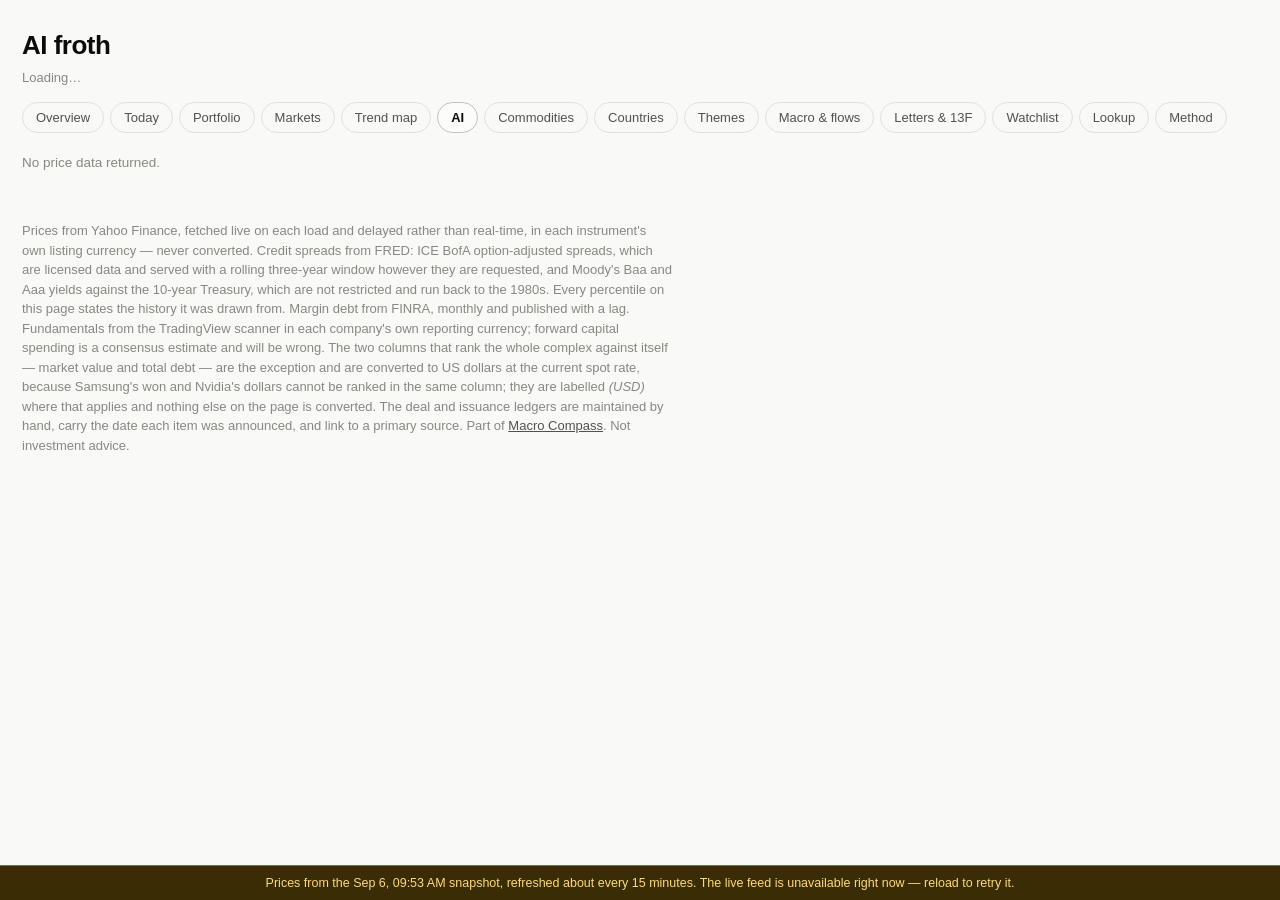
==== docs/ai.html @ 332bec7d "The slope arrow reached five pages and skipped the watchlist Asked where to see it on the watchlist." ====
<!DOCTYPE html>
<html lang="en">
<head>
<meta charset="utf-8">
<meta name="viewport" content="width=device-width, initial-scale=1">
<title>AI froth — Macro Compass</title>
<link rel="icon" href="favicon.svg" type="image/svg+xml">
<link rel="alternate icon" href="favicon.ico" sizes="any">
<meta name="theme-color" content="#0f1b2d">
<style>
  :root {
    color-scheme: light dark;
    --page:#f9f9f7; --surface-1:#fcfcfb; --surface-2:#f2f1ed;
    --text-primary:#0b0b0b; --text-secondary:#52514e; --text-muted:#898781;
    --grid:#e1e0d9; --baseline:#c3c2b7; --border:rgba(11,11,11,0.10);
    --series-1:#2a78d6; --series-2:#eb6834;
    --up:#006300; --down:#d03b3b; --warn:#8a6100;
    --on-bg:rgba(12,163,12,0.10); --off-bg:rgba(208,59,59,0.10);
    --mixed-bg:rgba(237,161,0,0.12);
  }
  @media (prefers-color-scheme: dark) {
    :root:where(:not([data-theme="light"])) {
      --page:#0d0d0d; --surface-1:#1a1a19; --surface-2:#232322;
      --text-primary:#fff; --text-secondary:#c3c2b7; --text-muted:#898781;
      --grid:#2c2c2a; --baseline:#383835; --border:rgba(255,255,255,0.10);
      --series-1:#3987e5; --series-2:#d95926;
      --up:#0ca30c; --down:#e66767; --warn:#eda100;
      --on-bg:rgba(12,163,12,0.14); --off-bg:rgba(230,103,103,0.14);
      --mixed-bg:rgba(237,161,0,0.16);
    }
  }
  * { box-sizing:border-box; margin:0; }
  body { background:var(--page); color:var(--text-primary); font-size:15px; line-height:1.5;
    font-family:ui-sans-serif,-apple-system,"Segoe UI",Roboto,sans-serif;
    -webkit-font-smoothing:antialiased; }
  .wrap { max-width:1340px; margin:0 auto; padding:26px 22px 70px; }
  header { display:flex; justify-content:space-between; align-items:flex-start; gap:16px;
    flex-wrap:wrap; }
  h1 { font-size:26px; letter-spacing:-0.02em; }
  h2 { font-size:17px; margin:36px 0 4px; letter-spacing:-0.01em; }
  h3.sub { font-size:13.5px; margin:18px 0 6px; color:var(--text-secondary); font-weight:650; }
  .stamp { color:var(--text-muted); font-size:13px; margin-top:3px; }
  .lede { color:var(--text-secondary); font-size:13.5px; max-width:90ch; margin-bottom:12px; }
  nav.pages { display:flex; gap:6px; margin-top:14px; flex-wrap:wrap; }
  nav.pages a { font-size:13px; color:var(--text-secondary); text-decoration:none;
    border:1px solid var(--border); border-radius:999px; padding:5px 13px; }
  nav.pages a:hover { color:var(--text-primary); border-color:var(--baseline); }
  nav.pages a.here { color:var(--text-primary); border-color:var(--baseline);
    background:var(--surface-1); font-weight:600; }
  #status { color:var(--text-muted); font-size:13.5px; margin-top:20px; }
  .up { color:var(--up); } .down { color:var(--down); } .warn { color:var(--warn); }

  /* ---- froth gauge ---- */
  .gauge { background:var(--surface-1); border:1px solid var(--border); border-radius:14px;
    padding:16px 18px; }
  .gaugetop { display:flex; align-items:baseline; gap:14px; flex-wrap:wrap; margin-bottom:4px; }
  .gaugetop .gv { font-size:44px; font-weight:720; letter-spacing:-0.03em;
    font-variant-numeric:tabular-nums; line-height:1; }
  .gaugetop .gl { font-size:15px; font-weight:650; }
  .gaugetop .gn { font-size:12px; color:var(--text-muted); margin-left:auto; }
  .gbar { height:12px; border-radius:6px; margin:10px 0 4px; position:relative;
    background:linear-gradient(90deg,#2f8f4e 0%,#b8b02c 45%,#e08b28 70%,#d03b3b 100%);
    opacity:0.88; }
  .gbar i { position:absolute; top:-4px; width:3px; height:20px; background:var(--text-primary);
    border-radius:2px; box-shadow:0 0 0 2px var(--surface-1); }
  .gscale { display:flex; justify-content:space-between; font-size:10.5px;
    color:var(--text-muted); margin-bottom:12px; }
  .comps { display:grid; gap:7px; }
  .comp { display:grid; grid-template-columns:172px 1fr 52px; gap:11px; align-items:center;
    font-size:12.5px; }
  .comp .cl { font-weight:620; }
  .comp .cl span { display:block; font-weight:400; color:var(--text-muted); font-size:11px;
    line-height:1.3; }
  .comp .cbar { height:15px; background:var(--surface-2); border-radius:4px; overflow:hidden; }
  .comp .cbar i { display:block; height:100%; border-radius:4px; background:var(--series-1); }
  .comp .cbar i.hot { background:var(--down); }
  .comp .cbar i.warm { background:#e08b28; }
  .comp .cv { text-align:right; font-weight:680; font-variant-numeric:tabular-nums;
    font-size:14px; }
  .comp .cv small { display:block; font-weight:400; font-size:10px; color:var(--text-muted); }

  /* ---- tiles ---- */
  .tiles { display:grid; grid-template-columns:repeat(auto-fit,minmax(172px,1fr)); gap:9px; }
  .tile { background:var(--surface-1); border:1px solid var(--border); border-radius:12px;
    padding:10px 13px; }
  .tile .tl { font-size:11px; color:var(--text-muted); text-transform:uppercase;
    letter-spacing:0.04em; }
  .tile .tv { font-size:22px; font-weight:690; font-variant-numeric:tabular-nums;
    letter-spacing:-0.01em; }
  .tile .ts { font-size:11.5px; color:var(--text-secondary); line-height:1.35; }
  .tile.good { background:var(--on-bg); border-color:var(--up); }
  .tile.bad { background:var(--off-bg); border-color:var(--down); }
  .tile.warn { background:var(--mixed-bg); }

  /* ---- tables ---- */
  .tablewrap { overflow-x:auto; background:var(--surface-1); border:1px solid var(--border);
    border-radius:12px; }
  table { border-collapse:collapse; width:100%; font-size:13px; }
  th { font-size:10.5px; font-weight:600; color:var(--text-muted); text-transform:uppercase;
    letter-spacing:0.03em; text-align:right; padding:8px 10px; border-bottom:1px solid var(--grid);
    white-space:nowrap; cursor:pointer; user-select:none; }
  th.left { text-align:left; } th.nosort { cursor:default; }
  th.active { color:var(--text-primary); }
  th.active::after { content:" ▾"; } th.active.asc::after { content:" ▴"; }
  td { padding:6px 10px; border-bottom:1px solid var(--grid); text-align:right;
    white-space:nowrap; font-variant-numeric:tabular-nums; }
  td.left { text-align:left; white-space:normal; }
  tbody tr:last-child td { border-bottom:none; }
  tbody tr:nth-child(even) td { background:rgba(125,150,180,0.055); }
  tbody tr:hover td { background:var(--surface-2); }
  tbody tr.grouphead td { background:var(--surface-2); font-weight:650; font-size:11.5px;
    text-transform:uppercase; letter-spacing:0.04em; color:var(--text-secondary); }
  .cname { color:var(--text-primary); font-weight:600; text-decoration:none; }
  .cname:hover { text-decoration:underline; }
  .csub { color:var(--text-muted); font-size:10.5px; display:block; font-weight:400; }

  .pill { display:inline-block; font-size:10px; font-weight:650; border-radius:999px;
    padding:1px 8px; }
  .pill.hot { background:var(--off-bg); color:var(--down); }
  .pill.cold { background:var(--on-bg); color:var(--up); }
  .pill.mid { background:var(--mixed-bg); color:var(--warn); }
  .pill.flat { color:var(--text-muted); border:1px solid var(--border); }

  /* ---- ledger cards ---- */
  .ledger { display:grid; grid-template-columns:repeat(auto-fill,minmax(330px,1fr)); gap:11px; }
  .lcard { background:var(--surface-1); border:1px solid var(--border); border-radius:12px;
    padding:12px 14px; }
  .lcard .lh { display:flex; align-items:baseline; gap:8px; flex-wrap:wrap; }
  .lcard .lh b { font-size:13.5px; }
  .lcard .lh .ld { font-size:11px; color:var(--text-muted); margin-left:auto;
    font-variant-numeric:tabular-nums; }
  .lcard .lamt { font-size:19px; font-weight:690; font-variant-numeric:tabular-nums;
    margin:3px 0 1px; }
  .lcard .lbasis { font-size:10px; font-weight:650; text-transform:uppercase;
    letter-spacing:0.04em; color:var(--text-muted); }
  .lcard p { font-size:12px; color:var(--text-secondary); margin-top:6px; line-height:1.45; }
  .lcard p.why { color:var(--text-primary); }
  .lcard p.why::before { content:"Why it counts: "; color:var(--text-muted); font-weight:600; }
  .lcard a.src { font-size:11px; color:var(--series-1); text-decoration:none; }
  .lcard a.src:hover { text-decoration:underline; }

  /* ---- checklist ---- */
  .checks { background:var(--surface-1); border:1px solid var(--border); border-radius:12px;
    overflow:hidden; }
  .chk { display:grid; grid-template-columns:210px 1fr; gap:12px; padding:10px 14px;
    border-bottom:1px solid var(--grid); font-size:12.5px; align-items:baseline; }
  .chk:last-child { border-bottom:none; }
  .chk .ct { font-weight:650; }
  .chk .cd { color:var(--text-secondary); line-height:1.45; }
  .chk .cd b { color:var(--text-primary); font-weight:620; }

  .toolbar { display:flex; gap:7px; align-items:center; flex-wrap:wrap; margin-bottom:9px; }
  .toolbar button { font:inherit; font-size:12px; color:var(--text-secondary);
    background:var(--surface-1); border:1px solid var(--border); border-radius:8px;
    padding:5px 11px; cursor:pointer; }
  .toolbar button[aria-pressed="true"] { color:var(--text-primary); border-color:var(--baseline);
    font-weight:640; }
  .toolbar .cnt { font-size:12px; color:var(--text-muted); margin-left:auto; }

  .note { font-size:12px; color:var(--text-muted); margin-top:7px; max-width:90ch;
    line-height:1.45; }

  footer { margin-top:48px; font-size:13px; color:var(--text-muted); max-width:90ch; }
  footer a { color:var(--text-secondary); }
  /* MA slope: direction of the average itself, beside its distance. Amber for
     a turn because a turn is neither up nor down yet — it is the thing to look
     at. */
  .maslope { margin-left:5px; font-size:11px; opacity:.85; }
  .maslope.rising  { color:var(--up); }
  .maslope.falling { color:var(--down); }
  .maslope.turnup, .maslope.turndown { color:var(--open, #c8890a); font-weight:700; opacity:1; }
  .maslope.flat, .maslope.flatup, .maslope.flatdown { color:var(--text-muted); }

  #totop { position:fixed; right:18px; bottom:18px; z-index:40; width:40px; height:40px;
    border-radius:50%; border:1px solid #eda100; background:#eda100; color:#241a03;
    font-size:17px; font-weight:700; cursor:pointer; display:none; align-items:center;
    justify-content:center; box-shadow:0 4px 14px rgba(0,0,0,0.28); }
  #totop.show { display:flex; }
  #totop:hover { background:#fab219; border-color:#fab219; }

  /* ---- shared moving-average structure block (ma.js) ---- */
  .mabreadth { display:grid; grid-template-columns:repeat(auto-fit,minmax(126px,1fr)); gap:8px;
    margin-bottom:11px; }
  .macard { background:var(--surface-1); border:1px solid var(--border); border-radius:11px;
    padding:8px 11px; }
  .macard.on { background:var(--on-bg); border-color:var(--up); }
  .macard.off { background:var(--off-bg); border-color:var(--down); }
  .macard .mal { font-size:10.5px; color:var(--text-muted); text-transform:uppercase;
    letter-spacing:0.04em; }
  .macard .mav { font-size:19px; font-weight:680; font-variant-numeric:tabular-nums; }
  .macard .mas { font-size:10.5px; color:var(--text-secondary); }
  .malist { background:var(--surface-1); border:1px solid var(--border); border-radius:12px;
    overflow:hidden; }
  .malist h4 { font-size:12.5px; font-weight:650; margin:0; padding:9px 13px;
    background:var(--surface-2); border-bottom:1px solid var(--grid); }
  .malist h4 .masub { font-weight:500; color:var(--text-muted); }
  .marow { display:grid; grid-template-columns:150px 1fr auto; gap:10px; align-items:baseline;
    padding:6px 13px; border-bottom:1px solid var(--grid); font-size:12.5px; }
  .marow:last-child { border-bottom:none; }
  .marow a { color:var(--text-primary); font-weight:640; text-decoration:none;
    overflow:hidden; text-overflow:ellipsis; white-space:nowrap; }
  .marow a:hover { text-decoration:underline; }
  .marow .mawhat { color:var(--text-secondary); }
  .marow.good .mawhat { color:var(--up); }
  .marow.bad .mawhat { color:var(--down); }
  .marow .madist { color:var(--text-muted); font-variant-numeric:tabular-nums;
    font-size:11.5px; white-space:nowrap; }
  .malist .manone { font-size:12.5px; color:var(--text-muted); padding:10px 13px; margin:0; }
  /* moving-average columns (ma.js) */
  .switch { display:flex; gap:5px; align-items:center; margin:0 0 10px; flex-wrap:wrap; }
  .switch .slabel { font-size:12px; color:var(--text-muted); margin-right:3px; }
  .switch .mafixed { font-size:12px; color:var(--text-secondary); background:var(--surface-2);
    border:1px solid var(--border); border-radius:8px; padding:4px 11px; }
  .rangebtn { font:inherit; font-size:12.5px; color:var(--text-secondary); cursor:pointer;
    background:var(--surface-1); border:1px solid var(--border); border-radius:8px; padding:4px 12px; }
  .rangebtn[aria-pressed="true"] { color:var(--text-primary); border-color:var(--baseline);
    font-weight:640; }
  .rangebtn:hover { color:var(--text-primary); }
  .rangebtn[disabled] { opacity:0.6; cursor:default; }
  .switch .manote { font-size:11.5px; color:var(--text-muted); max-width:70ch; }
  td.maup { color:var(--up); } td.madown { color:var(--down); } td.madim { color:var(--text-muted); }
  .matag { display:block; font-size:9.5px; font-weight:650; text-transform:lowercase; }
  .matag.held, .matag.reclaimed { color:var(--up); }
  .matag.lost, .matag.rejected { color:var(--down); }
  .maside { font-size:9px; vertical-align:1px; opacity:0.85; }
</style>
<link rel="stylesheet" href="mobile.css?v=20260905e">
<script src="mobile.js?v=20260905e" defer></script>
<script src="pricefloor.js?v=20260905e"></script>
<script src="links.js?v=20260905e"></script>
</head>
<body>
<script src="ma.js?v=20260905e"></script>
<div class="wrap">
  <header>
    <div>
      <h1>AI froth</h1>
      <p class="stamp" id="stamp">Loading…</p>
    </div>
  </header>
  <nav class="pages">
    <a href="./">Overview</a>
    <a href="tape.html">Today</a>
    <a href="portfolio.html">Portfolio</a>
    <a href="markets.html">Markets</a>
    <a href="trend.html">Trend map</a>
    <a href="ai.html" class="here">AI</a>
    <a href="commodities.html">Commodities</a>
    <a href="countries.html">Countries</a>
    <a href="themes.html">Themes</a>
    <a href="macro.html">Macro &amp; flows</a>
    <a href="letters.html">Letters &amp; 13F</a>
    <a href="watch.html">Watchlist</a>
    <a href="lookup.html">Lookup</a>
    <a href="method.html">Method</a>
  </nav>

  <p id="status">Fetching prices, credit and filings…</p>

  <div id="content" hidden>

    <h2>How frothy, and on what evidence</h2>
    <p class="lede" id="gaugelede">Measurable conditions, each shown with the raw number behind
      it and the mapping that turned it into a score. The composite is an average, not a model —
      it is here to be argued with, which is why every input is visible. A high reading says the
      conditions that have accompanied late-cycle equity markets are present now. It says nothing
      about timing, and these conditions can persist for years.</p>
    <div class="gauge" id="gauge"></div>
    <p class="note" id="gaugenote"></p>

    <h2>The funding gap</h2>
    <p class="lede">The question underneath everything else on this page: are the people building
      this paying for it out of what they earn? Trailing capital spending against trailing
      operating cash flow, then the same against what the sell side expects each name to spend over
      the next twelve months. Where forward capex exceeds cash flow, the difference has to come
      from the balance sheet or the bond market — which is exactly what has been happening.</p>
    <div class="tiles" id="fundtiles"></div>
    <div class="tablewrap" id="fundtable" style="margin-top:12px"></div>
    <p class="note" id="fundnote"></p>

    <h2>Credit — where it breaks first</h2>
    <p class="lede">Equity prices the upside; credit prices survival. In every comparable
      build-out, credit moved before the equity did. Three views: the long history, the rating
      ladder, and what the builders themselves are paying to borrow.</p>

    <h3 class="sub">The long view</h3>
    <p class="lede">Moody's Baa against the 10-year Treasury — a daily corporate spread running
      back to 1986, and the only credit series here with enough history to mean anything against
      previous cycles.</p>
    <div class="tiles" id="longcredit"></div>

    <h3 class="sub">The rating ladder</h3>
    <p class="lede">ICE BofA option-adjusted spreads by rating. What matters is not any one line
      but the shape: an index at its tights while the bottom of the ladder gaps wider is a market
      that has already started discriminating.</p>
    <div class="tablewrap" id="ladder"></div>
    <p class="note" id="laddernote"></p>

    <h3 class="sub">What long-dated paper costs</h3>
    <p class="lede">Investment grade spreads cut by maturity. This one needs no history at all —
      the shape across the buckets is a cross-section, readable today. It matters because the
      hyperscalers have not been issuing at the front end: Meta's October deal ran out to forty
      years, so the long buckets are nearer to what these companies actually pay than the index is.</p>
    <div class="tablewrap" id="igcurve"></div>
    <p class="note" id="igcurvenote"></p>

    <h3 class="sub">What protection costs, across markets</h3>
    <p class="lede">A credit spread and an equity volatility index are the same kind of thing —
      what somebody charges to carry a risk. Reading them together is the point, but a ratio
      between them would not survive its own units, and a ratio can only carry as much history as
      its shorter leg. So each gauge is ranked against its own longest record and set side by
      side, and the only difference taken is between the two that share a scale.</p>
    <div class="tablewrap" id="protection"></div>
    <p class="note" id="protectionnote"></p>

    <h3 class="sub">What the builders pay</h3>
    <p class="lede">The blended cost of debt each company is actually carrying, from interest
      expense in the filings, set beside its leverage and its ability to cover interest out of
      earnings <i>after</i> capital spending. That last column is the one that matters in a
      build-out: a company whose EBITDA less capex will not cover its interest bill is funding
      the gap with new money.</p>
    <div class="tablewrap" id="costdebt"></div>
    <p class="note">This is not a new-issue spread. The effective rate is interest expense over
      average debt, so it reflects the coupon stack a company has accumulated — Amazon's number
      is largely a memory of 2020 issuance, not a quote for this morning. It is comparable
      <i>across</i> issuers at a point in time, and it drifts upward as cheap legacy paper matures
      into a more expensive market. The gap to the 10-year Treasury is shown as context, not as a
      credit spread.</p>

    <h3 class="sub">What has actually been raised</h3>
    <div class="ledger" id="issuance"></div>

    <h2>The circular economy</h2>
    <p class="lede">The defining feature of this cycle, and the one no data feed carries. Suppliers
      investing in their own customers, customers paid in supplier equity to place orders,
      cloud providers funding the tenants who rent their capacity. None of it is improper and all
      of it is disclosed — but it means a portion of the revenue growth in the tables above is
      capital travelling in a circle, and it is the mechanism that turned the 2000 telecom
      build-out into a credit event.</p>
    <div class="ledger" id="circular"></div>

    <h3 class="sub">Financing structures worth knowing about</h3>
    <div class="ledger" id="structures"></div>

    <h3 class="sub">Accounting to keep an eye on</h3>
    <div class="checks" id="accounting"></div>

    <h2>Concentration</h2>
    <p class="lede">How much of the market <i>is</i> this trade. When index gains depend on a
      handful of names, an idiosyncratic shock to those names transmits to the whole index and to
      every passive flow tracking it — which is the reason this page exists rather than sitting
      inside Themes.</p>
    <div class="tiles" id="conctiles"></div>
    <div class="tablewrap" id="conctable" style="margin-top:12px"></div>

    <h2>Asia — the physical layer</h2>
    <p class="lede">Korea and Taiwan are where the AI trade stops being a narrative and becomes
      silicon. Memory is the part of the chain that has been genuinely supply-constrained, which
      makes the Korean market the cleanest read on whether the build is real — and has turned the
      KOSPI into something closer to a memory-cycle instrument than a country index.</p>
    <div class="tiles" id="asiatiles"></div>
    <div class="tablewrap" id="asiatable" style="margin-top:12px"></div>
    <p class="note" id="asianote"></p>

    <h2>The power constraint</h2>
    <p class="lede">Compute is bounded by electricity, and electricity is bounded by turbines,
      transformers, cooling and grid interconnection — none of which can be ordered on a
      twelve-month lead time. Which layer of the complex is leading tells you what the market is
      pricing: chips and the speculative tail leading is a narrative bid, power and cooling
      leading is a bid on the build actually happening.</p>
    <div class="tablewrap" id="layers"></div>
    <p class="note" id="layernote"></p>

    <h2>Speculative temperature</h2>
    <p class="lede">How much of the bid is borrowed, and how far down the quality ladder it has
      reached. The profitless tail leads on the way up and stops confirming first — a rising
      complex whose junk end has already rolled over is the shape that has preceded previous
      turns.</p>
    <div class="tiles" id="spectiles"></div>
    <div class="tablewrap" id="spectable" style="margin-top:12px"></div>

    <h2>The complex</h2>
    <p class="lede">Every name on the page, layered by what it actually is. Valuation is shown but
      deliberately kept out of the froth score: there is no free history deep enough to rank
      today's multiples against previous cycles, and a percentile invented from three years of
      data would be worse than no percentile at all. Click any column to sort.</p>
    <div class="switch" id="matoggles"></div>
    <div class="toolbar" id="layerfilter"></div>
    <div class="tablewrap" id="complex"></div>

    <h2>Structure</h2>
    <p class="lede">Where the complex sits against its own moving averages on the daily, weekly
      and monthly. In a crowded trade the monthly averages are the ones that matter: they are
      slow enough that a break is rare, and rare enough that a break is information.</p>
    <div id="structure"></div>

    <h2>What would break it</h2>
    <p class="lede">A bubble page that only counts reasons to worry is a mood, not an analysis.
      These are the specific, observable things that would move the reading — in both directions —
      written down in advance so they cannot be reinterpreted after the fact.</p>
    <div class="checks" id="falsifiers"></div>

  </div>

  <footer>
    <p>Prices from Yahoo Finance, fetched live on each load and delayed rather than real-time, in
      each instrument's own listing currency — never converted. Credit spreads from FRED: ICE BofA
      option-adjusted spreads, which are licensed data and served with a rolling three-year window
      however they are requested, and Moody's Baa and Aaa yields against the 10-year Treasury,
      which are not restricted and run back to the 1980s. Every percentile on this page states the
      history it was drawn from. Margin debt from FINRA, monthly and published with a lag.
      Fundamentals from the TradingView scanner in each company's own reporting currency; forward
      capital spending is a consensus estimate and will be wrong. The two columns that rank the
      whole complex against itself — market value and total debt — are the exception and are
      converted to US dollars at the current spot rate, because Samsung's won and Nvidia's dollars
      cannot be ranked in the same column; they are labelled <i>(USD)</i> where that applies and
      nothing else on the page is converted. The deal and issuance ledgers are
      maintained by hand, carry the date each item was announced, and link to a primary source.
      Part of <a href="./">Macro Compass</a>. Not investment advice.</p>
  </footer>
</div>
<button id="totop" type="button" title="Back to top" aria-label="Back to top">↑</button>

<script>
"use strict";
(async function () {
  const $ = s => document.querySelector(s);
  const h = (tag, cls, text) => {
    const n = document.createElement(tag);
    if (cls) n.className = cls;
    if (text !== undefined) n.textContent = text;
    return n;
  };
  const PROXIES = [
    /* Yahoo sends no access-control-allow-origin, so every price on this site
       reaches the browser through one of these. They are free, public and
       therefore mortal: on 2026-08-23 corsproxy.io began answering 401 to
       everyone without a paid key and allorigins went to 522, and because
       corsproxy.io was FIRST in this list every request on every page spent
       its first attempt on a guaranteed failure before falling through to a
       proxy that was also down. Nothing loaded anywhere.

       Ordered by what was measured working that day, dead ones removed. Each
       is tried in turn, so the cost of one being slow is bounded by the next
       one succeeding — but none of them is dependable on its own, which is
       why data/prices.json exists as a floor beneath all of them. */
    u => "https://macro-compass-proxy.joe-edessa.workers.dev/?url=" + encodeURIComponent(u),
    u => "https://api.cors.lol/?url=" + encodeURIComponent(u),
    u => "https://api.allorigins.win/raw?url=" + encodeURIComponent(u),
    u => "https://api.codetabs.com/v1/proxy?quest=" + encodeURIComponent(u),
  ];
  /* Straight to the chart. A ticker on this site is something you want to look
     at, not read a summary of, and the summary page was one more click away
     from the thing you actually opened it for. Verified in a browser rather
     than with curl, which Yahoo answers 404 for every non-US symbol. */
  const YQ = window.YCHART;   // see links.js
  /* Was building /chart/SYM, which resolves for US tickers and not reliably for
     the rest — and this page is mostly Samsung, TSMC and SK Hynix. Kept as a
     name because six call sites use it, but it now builds the same URL as
     everywhere else. */
  const YC = YQ;

  const fmt = (v, d = 1) => v == null || !isFinite(v) ? "–"
    : v.toLocaleString("en-US", { minimumFractionDigits: d, maximumFractionDigits: d });
  const pct = (v, d = 1) => v == null || !isFinite(v) ? "–" : (v > 0 ? "+" : "") + fmt(v, d) + "%";
  const cls = v => v == null ? "" : v >= 0 ? "up" : "down";
  /* Sign outside the currency symbol: "$-133bn" reads as a typo where
     "-$133bn" reads as a number. Several columns here go negative. */
  const usd = v => {
    if (v == null || !isFinite(v)) return "–";
    const a = Math.abs(v), sign = v < 0 ? "-" : "";
    if (a >= 1e12) return sign + "$" + fmt(a / 1e12, 2) + "tn";
    if (a >= 1e9) return sign + "$" + fmt(a / 1e9, 0) + "bn";
    if (a >= 1e6) return sign + "$" + fmt(a / 1e6, 0) + "m";
    return sign + "$" + fmt(a, 0);
  };
  /* How much history a series carries, in words. Floored above five years
     rather than rounded, because "41 years (1986 onward)" invites the reader
     to do the subtraction and find 40 — and claiming slightly less history
     than you have is the safe direction to be wrong in. */
  const spanTxt = y => y == null ? "?" : y >= 5 ? fmt(Math.floor(y), 0) : fmt(y, 1);

  /* Ordinals for percentiles. Rounding is kept away from the ends on purpose:
     a reading of 99.6 printed as "100th" claims the series has never been here
     before, which is a different and stronger statement than the truth. */
  const ord = n => {
    if (n == null || !isFinite(n)) return "–";
    if (n > 99 && n < 100) return fmt(n, 1) + "th";
    if (n > 0 && n < 1) return fmt(n, 1) + "th";
    const r = Math.round(n);
    const s = ["th", "st", "nd", "rd"], v = r % 100;
    return r + (s[(v - 20) % 10] || s[v] || s[0]);
  };

  /* ---------------------------------------------------------------------
     Price plumbing. Two years of daily closes: enough for a 200-day average
     with room to spare, and enough to measure a full year of performance.
     --------------------------------------------------------------------- */
  async function proxied(url) {
    let err;
    for (const w of PROXIES) {
      try {
        const r = await fetch(w(url), { cache: "no-store" });
        if (!r.ok) throw new Error("HTTP " + r.status);
        return await r.json();
      } catch (e) { err = e; }
    }
    throw err;
  }
  async function fetchSeries(symbols) {
    const chunks = [];
    for (let i = 0; i < symbols.length; i += 10) chunks.push(symbols.slice(i, i + 10));
    const res = await Promise.all(chunks.map(async c => {
      try {
        return (await proxied("https://query1.finance.yahoo.com/v7/finance/spark?symbols=" +
          c.map(encodeURIComponent).join(",") + "&range=2y&interval=1d")).spark?.result || [];
      } catch { return []; }
    }));
    const out = {};
    for (const row of res.flat()) {
      const resp = row.response?.[0];
      const closes = resp?.indicators?.quote?.[0]?.close, stamps = resp?.timestamp;
      if (!closes || !stamps) continue;
      const pts = [];
      for (let i = 0; i < stamps.length; i++) {
        if (closes[i] != null)
          pts.push([new Date(stamps[i] * 1000).toISOString().slice(0, 10), closes[i]]);
      }
      if (pts.length > 30) out[row.symbol] = pts;
    }
    return out;
  }

  /* Value as at roughly N calendar days back, found by walking dates rather
     than counting rows. Row counting silently mixes frequencies and holiday
     calendars, which on a page spanning Seoul, Taipei, Tokyo and New York
     would put a "3-month" reading weeks out of place. */
  function atDaysAgo(pts, days) {
    if (!pts.length) return null;
    const target = new Date(pts[pts.length - 1][0]);
    target.setDate(target.getDate() - days);
    const iso = target.toISOString().slice(0, 10);
    let best = null;
    for (const [d, v] of pts) { if (d <= iso) best = v; else break; }
    return best;
  }
  function ytdBase(pts) {
    if (!pts.length) return null;
    const year = pts[pts.length - 1][0].slice(0, 4);
    let base = null;
    for (const [d, v] of pts) { if (d < year + "-01-01") base = v; else break; }
    return base;
  }
  function sma(vals, n) {
    if (vals.length < n) return null;
    let s = 0;
    for (let i = vals.length - n; i < vals.length; i++) s += vals[i];
    return s / n;
  }
  /* Wilder's smoothing, the 14-period definition everyone quotes. */
  function rsi(vals, n = 14) {
    if (vals.length < n + 2) return null;
    let g = 0, l = 0;
    for (let i = 1; i <= n; i++) {
      const d = vals[i] - vals[i - 1];
      if (d > 0) g += d; else l -= d;
    }
    g /= n; l /= n;
    for (let i = n + 1; i < vals.length; i++) {
      const d = vals[i] - vals[i - 1];
      g = (g * (n - 1) + (d > 0 ? d : 0)) / n;
      l = (l * (n - 1) + (d < 0 ? -d : 0)) / n;
    }
    if (l === 0) return 100;
    return 100 - 100 / (1 + g / l);
  }
  function metrics(pts) {
    const vals = pts.map(p => p[1]);
    const last = vals[vals.length - 1];
    const chg = (base) => base ? (last / base - 1) * 100 : null;
    const s200 = sma(vals, 200), s50 = sma(vals, 50);
    return {
      last, asOf: pts[pts.length - 1][0],
      d1: chg(vals[vals.length - 2]),
      w1: chg(atDaysAgo(pts, 7)), m1: chg(atDaysAgo(pts, 30)),
      m3: chg(atDaysAgo(pts, 91)), m6: chg(atDaysAgo(pts, 182)),
      ytd: chg(ytdBase(pts)), y1: chg(atDaysAgo(pts, 365)),
      dist200: s200 ? (last / s200 - 1) * 100 : null,
      dist50: s50 ? (last / s50 - 1) * 100 : null,
      rsi: rsi(vals),
    };
  }

  /* Anything whose last real close is old enough to be suspicious.
     A delisted instrument does not leave this feed: Yahoo keeps serving the old
     history and pads a null bar at today's timestamp, so the last row looks
     current until the last non-null close is checked. Two liquidated country
     funds shipped on the Countries page for exactly this reason. Ten days
     covers a long holiday in Seoul, Taipei or Tokyo without covering a death. */
  const STALE_DAYS = 10;
  function daysSince(iso) {
    return Math.round((Date.now() - new Date(iso + "T00:00:00Z").getTime()) / 86400000);
  }

  /* ---------------------------------------------------------------------
     Extra instruments beyond the complex itself.
     --------------------------------------------------------------------- */
  const INDICES = [
    ["^KS11", "KOSPI", "Korea"], ["^KQ11", "KOSDAQ", "Korea, smaller listings"],
    ["^TWII", "Taiwan Weighted", "Taiwan"], ["^N225", "Nikkei 225", "Japan"],
    ["^SOX", "Philadelphia Semiconductor", "US semis"],
    ["^NDX", "Nasdaq 100", "US large-cap growth"],
    ["^GSPC", "S&P 500", "US broad"],
  ];
  const SPEC = [
    ["^VXN", "Nasdaq volatility (VXN)", "vol"],
    ["^VIX", "S&P volatility (VIX)", "vol"],
    ["ARKK", "ARK Innovation", "Long-duration speculative equity"],
    ["IPO", "Renaissance IPO", "Newly listed companies"],
    ["BTC-USD", "Bitcoin", "The risk-appetite twin"],
    ["SOXL", "3x semiconductors (SOXL)", "Leveraged retail vehicle"],
    ["TQQQ", "3x Nasdaq 100 (TQQQ)", "Leveraged retail vehicle"],
    ["HYG", "High yield bonds (HYG)", "Credit appetite"],
    ["LQD", "Investment grade bonds (LQD)", "Credit appetite"],
  ];
  const POWER_INPUTS = [
    ["URA", "Uranium miners (URA)", "Fuel for the nuclear answer"],
    ["XLU", "US utilities (XLU)", "The incumbent grid"],
    ["GRID", "Grid infrastructure (GRID)", "Transmission and equipment"],
    ["PAVE", "US infrastructure (PAVE)", "Construction capacity"],
    ["NG=F", "Natural gas", "The marginal fuel for new load"],
  ];
  const BREADTH = [["RSP", "S&P equal weight"], ["SPY", "S&P cap weighted"],
                   ["QQQ", "Nasdaq 100"], ["SMH", "Semiconductors"], ["IGV", "Software"]];

  /* ---------------------------------------------------------------------
     Load everything.
     --------------------------------------------------------------------- */
  let AI, LEDGER;
  try {
    [AI, LEDGER] = await Promise.all([
      fetch("data/ai.json?v=20260814e", { cache: "no-store" }).then(r => r.json()),
      fetch("data/ai-ledger.json?v=20260814e", { cache: "no-store" }).then(r => r.json()),
    ]);
  } catch (e) {
    $("#status").textContent = "Could not load the AI dataset. " + e;
    return;
  }

  const NAMES = AI.names || [];
  const extraSyms = [...INDICES, ...SPEC, ...POWER_INPUTS, ...BREADTH].map(r => r[0]);
  const allSyms = [...new Set([...NAMES.map(n => n.sym), ...extraSyms])];
  const SERIES = await fetchSeries(allSyms);
  const M = {}, dropped = [];
  for (const [s, pts] of Object.entries(SERIES)) {
    const m = metrics(pts);
    const age = daysSince(m.asOf);
    if (age > STALE_DAYS) { dropped.push(s + " (" + m.asOf + ")"); delete SERIES[s]; continue; }
    M[s] = m;
  }

  const liveCount = Object.keys(M).length;
  if (!liveCount) { $("#status").textContent = "No price data returned."; return; }

  for (const n of NAMES) n.m = M[n.sym] || null;
  const withPx = NAMES.filter(n => n.m);
  const byLayer = k => withPx.filter(n => n.layer === k);
  const mean = a => a.length ? a.reduce((x, y) => x + y, 0) / a.length : null;
  const median = a => {
    const v = a.filter(x => x != null && isFinite(x)).sort((x, y) => x - y);
    if (!v.length) return null;
    const i = Math.floor(v.length / 2);
    return v.length % 2 ? v[i] : (v[i - 1] + v[i]) / 2;
  };

  $("#status").hidden = true;
  $("#content").hidden = false;

  const stampBits = [window.PRICESTAMP() + " · " + liveCount + " instruments"];
  if (AI.generated_at) stampBits.push("filings and credit " + AI.generated_at.slice(0, 10));
  if (LEDGER.curated_through) stampBits.push("ledger reviewed " + LEDGER.curated_through);
  /* Named rather than silently absent: a name that quietly leaves the complex
     changes every median on the page. */
  if (dropped.length) {
    stampBits.push("dropped as stale: " + dropped.join(", "));
  }
  $("#stamp").textContent = stampBits.join(" · ");

  /* =====================================================================
     1. The froth gauge
     ===================================================================== */

  /* Each component maps a raw reading onto 0-100 through a stated linear
     range. The ranges are judgements and the page says so; what it must not
     do is hide them, so every one is printed beside its own bar. */
  const clamp01 = x => Math.max(0, Math.min(100, x));
  const mapTo = (v, lo, hi) => v == null ? null : clamp01((v - lo) / (hi - lo) * 100);

  const comps = [];

  /* -- credit compression -------------------------------------------------
     Moody's alone, deliberately.
     This component used to average a 40-year percentile with a 3-year one and
     call the result a single reading. They are not the same measurement: the
     window is not a setting on a percentile, it is the question being asked.
     Tested on the one series long enough to show both, the same 1.66pp reads
     as the 50th percentile of three years and the 17th of forty — a 33-point
     swing from the window alone, because a short window containing no crisis
     compresses the distribution and drags every calm reading toward the middle.
     So nothing scored on this page now rests on the licensed three-year
     series. High yield and CCC still matter enormously and are shown in full
     in the ladder above, where their window is stated and they are read rather
     than averaged. */
  const baa = AI.long_credit && AI.long_credit.baa10y;
  if (baa && baa.pct_span != null) {
    comps.push({
      key: "credit", label: "Credit compression",
      hint: "What lenders charge to fund investment grade borrowers",
      score: 100 - baa.pct_span,
      detail: "Moody's Baa less the 10-year Treasury at " + fmt(baa.last, 2) + "pp, the " +
        ord(baa.pct_span) + " percentile of " + spanTxt(baa.span_years) + " years and " +
        baa.n.toLocaleString("en-US") + " daily observations",
      map: "the inverse of its own percentile, over the whole series",
    });
  }

  /* -- the price of protection --------------------------------------------
     A different market from credit, on 36 years of history. VIX is used and
     the Nasdaq premium deliberately is not: the two currently disagree — broad
     volatility is cheap while tech-specific volatility is dear — and averaging
     them would cancel exactly the divergence worth seeing. The premium is
     shown in the protection table instead, where it can be read. */
  const vixP = AI.protection && AI.protection.vix;
  if (vixP && vixP.pct_span != null) {
    comps.push({
      key: "vol", label: "Complacency",
      hint: "What options charge to insure the broad equity market",
      score: 100 - vixP.pct_span,
      detail: "VIX at " + fmt(vixP.last, 1) + ", the " + ord(vixP.pct_span) +
        " percentile of " + spanTxt(vixP.span_years) + " years — but the Nasdaq premium over it " +
        "sits at the " + (AI.protection.vxn_less_vix
          ? ord(AI.protection.vxn_less_vix.pct_span) + " percentile, so the calm is in the index " +
            "rather than in technology"
          : "a very different place"),
      map: "the inverse of the VIX percentile, over the whole series",
    });
  }

  // -- debt-funded buildout ---------------------------------------------
  const fund = AI.funding;
  if (fund && fund.hyper_ratio_fwd != null) {
    comps.push({
      key: "buildout", label: "Debt-funded build",
      hint: "Forward capex against the cash flow available to pay for it",
      score: mapTo(fund.hyper_ratio_fwd, 70, 150),
      detail: "the " + fund.hyperscaler.n + " largest spenders are expected to lay out " +
        usd(fund.hyperscaler.capex_ntm) + " over the next twelve months against " +
        usd(fund.hyperscaler.cfo) + " of trailing operating cash flow — " +
        fmt(fund.hyper_ratio_fwd, 0) + "%",
      map: "70% of cash flow scores 0, 150% scores 100",
    });
  }

  // -- concentration -----------------------------------------------------
  const conc = AI.concentration;
  if (conc && conc.top10_pct != null) {
    comps.push({
      key: "conc", label: "Concentration",
      hint: "How much of the market is a handful of names",
      score: mapTo(conc.top10_pct, 20, 40),
      detail: "the ten largest US listings are " + fmt(conc.top10_pct, 1) +
        "% of the 500 largest by value; the AI complex on this page is " +
        fmt(conc.ai_pct, 1) + "%",
      map: "20% of the universe scores 0, 40% scores 100",
    });
  }

  // -- borrowed bid ------------------------------------------------------
  const mg = AI.margin;
  if (mg && mg.yoy != null) {
    comps.push({
      key: "margin", label: "Borrowed bid",
      hint: "Customer margin debt growth, the cleanest public read on leverage",
      score: mg.yoy_pct_rank != null ? mg.yoy_pct_rank : mapTo(mg.yoy, 0, 50),
      detail: "margin debt " + usd(mg.last * 1e6) + " in " + mg.period + ", " +
        pct(mg.yoy, 0) + " on a year earlier" +
        (mg.yoy_pct_rank != null ? " — " + ord(mg.yoy_pct_rank) +
          " percentile of the " + mg.n_yoy + " monthly readings since " + mg.from.slice(0, 4)
          : ""),
      map: "the percentile of that growth rate in its own history",
    });
  }

  // -- extension ---------------------------------------------------------
  const ext = withPx.filter(n => n.m.dist200 != null);
  if (ext.length > 20) {
    const stretched = ext.filter(n => n.m.dist200 > 20).length;
    const share = stretched / ext.length * 100;
    comps.push({
      key: "ext", label: "Price extension",
      hint: "How far the complex has run above its own 200-day average",
      score: mapTo(share, 10, 60),
      detail: stretched + " of " + ext.length + " names sit more than 20% above their 200-day " +
        "average (" + fmt(share, 0) + "%); the median name is " +
        pct(median(ext.map(n => n.m.dist200)), 1) + " from it",
      map: "10% of the complex stretched scores 0, 60% scores 100",
    });
  }

  // -- quality of the bid ------------------------------------------------
  /* Medians, matching the layer table further down. Means and medians of the
     same basket printed in two places would differ by a point or two and read
     as an error, and the median is the better statistic here anyway — these
     baskets are small enough that one name can otherwise carry a layer. */
  const tail3 = median(byLayer("tail").map(n => n.m.m3));
  const hyper3 = median(byLayer("hyperscaler").map(n => n.m.m3));
  if (tail3 != null && hyper3 != null) {
    const spread = tail3 - hyper3;
    comps.push({
      key: "tail", label: "Junk leadership",
      hint: "The profitless tail against the companies with the cash",
      score: mapTo(spread, -20, 40),
      detail: "the speculative tail is " + pct(tail3, 1) + " over three months against " +
        pct(hyper3, 1) + " for the hyperscalers — a gap of " +
        (spread > 0 ? "+" : "") + fmt(spread, 1) + " points" +
        (spread > 0 ? ", with the lowest-quality end leading"
                    : ", with the tail no longer leading"),
      map: "the tail lagging by 20 points scores 0, leading by 40 scores 100",
    });
  }

  const scored = comps.filter(c => c.score != null);
  const composite = mean(scored.map(c => c.score));
  const verdict = composite == null ? "no reading"
    : composite >= 80 ? "Extreme"
    : composite >= 65 ? "Elevated"
    : composite >= 45 ? "Warm"
    : composite >= 25 ? "Contained" : "Cold";

  /* Counted rather than written into the markup: the last version said "six"
     in prose and then grew a seventh component. */
  const WORDS = ["no", "one", "two", "three", "four", "five", "six", "seven", "eight",
                 "nine", "ten", "eleven", "twelve"];
  const lede = $("#gaugelede");
  if (lede) {
    lede.textContent = (WORDS[scored.length] || scored.length) +
      " measurable conditions" + lede.textContent.replace(/^Measurable conditions/, "");
    lede.textContent = lede.textContent.charAt(0).toUpperCase() + lede.textContent.slice(1);
  }

  const g = $("#gauge");
  const top = h("div", "gaugetop");
  top.appendChild(h("div", "gv", composite == null ? "–" : fmt(composite, 0)));
  top.appendChild(h("div", "gl", verdict));
  top.appendChild(h("div", "gn", scored.length + " of " + comps.length +
    " components reporting · equally weighted"));
  g.appendChild(top);
  const bar = h("div", "gbar");
  if (composite != null) {
    const mark = h("i");
    mark.style.left = "calc(" + composite.toFixed(1) + "% - 1.5px)";
    bar.appendChild(mark);
  }
  g.appendChild(bar);
  const scale = h("div", "gscale");
  for (const t of ["0 cold", "25", "50", "75", "100 extreme"]) scale.appendChild(h("span", null, t));
  g.appendChild(scale);
  const cbox = h("div", "comps");
  for (const c of scored.sort((a, b) => b.score - a.score)) {
    const row = h("div", "comp");
    const lab = h("div", "cl", c.label);
    lab.appendChild(h("span", null, c.hint));
    row.appendChild(lab);
    const cb = h("div", "cbar");
    const fill = h("i", c.score >= 75 ? "hot" : c.score >= 50 ? "warm" : "");
    fill.style.width = c.score.toFixed(1) + "%";
    cb.appendChild(fill);
    row.appendChild(cb);
    const cv = h("div", "cv", fmt(c.score, 0));
    row.appendChild(cv);
    cbox.appendChild(row);
    const det = h("div", "comp");
    det.appendChild(h("div", null, ""));
    const d = h("div", null, c.detail + " · scored so that " + c.map + ".");
    d.style.cssText = "font-size:11.5px;color:var(--text-secondary);line-height:1.4;" +
      "grid-column:2 / span 2;margin:-3px 0 5px";
    det.appendChild(d);
    cbox.appendChild(det);
  }
  g.appendChild(cbox);

  /* The dissent is usually the information. A composite that hides which
     component disagrees with the other five is worse than no composite, so
     the spread between the extremes is named before the caveats. */
  if (scored.length > 2) {
    const hi = scored[0], lo = scored[scored.length - 1];
    if (hi.score - lo.score > 25) {
      const d = h("p");
      d.style.cssText = "font-size:12.5px;margin-top:12px;padding-top:11px;" +
        "border-top:1px solid var(--grid);color:var(--text-primary);line-height:1.5";
      d.appendChild(h("b", null, "The disagreement: "));
      d.appendChild(document.createTextNode(
        hi.label.toLowerCase() + " reads " + fmt(hi.score, 0) + " while " +
        lo.label.toLowerCase() + " reads " + fmt(lo.score, 0) + ". " +
        (lo.key === "tail"
          ? "That combination is worth more attention than the composite. The financing " +
            "conditions are as loose as they have been, and the lowest-quality end of the " +
            "complex has stopped leading anyway — which is the order in which these things " +
            "have historically come apart, not a contradiction of it."
          : "Read the components rather than the average until they converge.")));
      g.appendChild(d);
    }
  }

  $("#gaugenote").textContent =
    "Equal weighting is a choice, not a finding — a reader who thinks credit matters more than " +
    "price extension should read the components rather than the composite. Every component here " +
    "rests either on a percentile drawn from decades — margin debt since 1997, Moody's since " +
    "1986, VIX since 1990 — or on an outright threshold that needs no history, such as capex " +
    "against cash flow. Nothing scored is ranked against the three-year window the ICE BofA " +
    "licence serves, because a short window that happens to contain no crisis drags every calm " +
    "reading toward its middle: the same Moody's spread reads as the 50th percentile of three " +
    "years and the 17th of forty. High yield and CCC are shown in full in the credit tables, " +
    "where their window is stated and they can be read rather than averaged. None of this is a " +
    "timing signal: these conditions have persisted for years at a time before resolving, in " +
    "both directions.";

  /* =====================================================================
     2. The funding gap
     ===================================================================== */
  if (fund) {
    const ft = $("#fundtiles");
    const hyp = fund.hyperscaler, neo = fund.neocloud;
    const tile = (label, value, sub, kind) => {
      const t = h("div", "tile" + (kind ? " " + kind : ""));
      t.appendChild(h("div", "tl", label));
      t.appendChild(h("div", "tv", value));
      t.appendChild(h("div", "ts", sub));
      return t;
    };
    ft.appendChild(tile("Capex, last 12 months", usd(hyp.capex_ttm),
      "across " + hyp.n + " hyperscalers"));
    ft.appendChild(tile("Capex, next 12 months", usd(hyp.capex_ntm),
      "consensus estimate, " + pct(hyp.capex_ttm ? (hyp.capex_ntm / hyp.capex_ttm - 1) * 100 : null, 0) +
      " on trailing", "warn"));
    ft.appendChild(tile("Operating cash flow", usd(hyp.cfo), "trailing twelve months"));
    ft.appendChild(tile("Forward capex / cash flow", fmt(fund.hyper_ratio_fwd, 0) + "%",
      fund.hyper_ratio_fwd > 100 ? "more than they earn" : "within cash flow",
      fund.hyper_ratio_fwd > 100 ? "bad" : "good"));
    ft.appendChild(tile("The gap", usd(fund.hyper_gap_fwd),
      "to be found from balance sheet or bond market",
      fund.hyper_gap_fwd > 0 ? "bad" : "good"));
    if (neo && neo.capex_ntm) {
      ft.appendChild(tile("Neocloud capex, next 12m", usd(neo.capex_ntm),
        "on " + usd(neo.cfo) + " of operating cash flow", "bad"));
    }

    /* Layer first, then size within the layer. Sorting by size across both
       layers interleaves them and the group headings then repeat down the
       table, which reads as a rendering fault rather than an ordering. */
    const FUND_ORDER = ["hyperscaler", "neocloud"];
    const rows = NAMES
      .filter(n => n.capex_ntm && FUND_ORDER.includes(n.layer))
      .sort((a, b) => FUND_ORDER.indexOf(a.layer) - FUND_ORDER.indexOf(b.layer) ||
                      (b.capex_ntm || 0) - (a.capex_ntm || 0));
    const inAggregate = new Set([...(AI.funding.hyper_members || []),
                                 ...(AI.funding.neo_members || [])]);
    const tbl = h("table");
    const thead = h("thead");
    const hr = h("tr");
    for (const [t, l] of [["Company", 1], ["Capex TTM", 0], ["Capex NTM", 0], ["Growth", 0],
                          ["Cash flow", 0], ["Capex / CFO now", 0], ["Forward", 0], ["Gap", 0]]) {
      const th = h("th", (l ? "left " : "") + "nosort", t);
      hr.appendChild(th);
    }
    thead.appendChild(hr);
    tbl.appendChild(thead);
    const tb = h("tbody");
    let lastLayer = null;
    for (const n of rows) {
      if (n.layer !== lastLayer) {
        lastLayer = n.layer;
        const gr = h("tr", "grouphead");
        const gd = h("td", "left");
        gd.colSpan = 8;
        gd.textContent = AI.layers[n.layer] || n.layer;
        gr.appendChild(gd);
        tb.appendChild(gr);
      }
      const tr = h("tr");
      const c0 = h("td", "left");
      const a = h("a", "cname", n.name);
      a.href = YC(n.sym); a.target = "_blank"; a.rel = "noopener noreferrer";
      c0.appendChild(a);
      c0.appendChild(h("span", "csub", n.sym +
        (inAggregate.has(n.sym) ? " · in the totals above" : "")));
      tr.appendChild(c0);
      tr.appendChild(h("td", null, usd(n.capex_ttm)));
      tr.appendChild(h("td", null, usd(n.capex_ntm)));
      const gcell = h("td", cls(n.capex_growth), pct(n.capex_growth, 0));
      tr.appendChild(gcell);
      tr.appendChild(h("td", null, usd(n.cfo)));
      tr.appendChild(h("td", n.capex_cfo > 100 ? "down" : "",
        n.capex_cfo == null ? "–" : fmt(n.capex_cfo, 0) + "%"));
      tr.appendChild(h("td", n.capex_cfo_fwd > 100 ? "down" : "",
        n.capex_cfo_fwd == null ? "–" : fmt(n.capex_cfo_fwd, 0) + "%"));
      const gap = (n.capex_ntm != null && n.cfo != null) ? n.capex_ntm - n.cfo : null;
      tr.appendChild(h("td", gap > 0 ? "down" : "up", gap == null ? "–" : usd(gap)));
      tb.appendChild(tr);
    }
    tbl.appendChild(tb);
    $("#fundtable").appendChild(tbl);
    $("#fundnote").textContent =
      "Forward capex is a consensus estimate and consensus has consistently been too low through " +
      "this cycle, so the gap shown is more likely understated than overstated. Cash flow is " +
      "trailing and will grow, so the forward ratio overstates the eventual shortfall to the " +
      "extent that it does. Neither correction is applied here — both are stated so the reader " +
      "can apply their own. Spending routed through unconsolidated joint ventures, of which " +
      "there is now a material amount, appears in neither column.";
  }

  /* =====================================================================
     3. Credit
     ===================================================================== */
  const lc = $("#longcredit");
  for (const key of ["baa10y", "aaa10y"]) {
    const s = AI.long_credit && AI.long_credit[key];
    if (!s) continue;
    const frothy = s.pct_span != null && s.pct_span < 25;
    const t = h("div", "tile" + (frothy ? " bad" : ""));
    t.appendChild(h("div", "tl", s.label));
    t.appendChild(h("div", "tv", fmt(s.last, 2) + "pp"));
    t.appendChild(h("div", "ts", ord(s.pct_span) + " percentile of " +
      spanTxt(s.span_years) + " years (" + s.from.slice(0, 4) + " onward, " +
      s.n.toLocaleString("en-US") + " daily observations)"));
    t.appendChild(h("div", "ts", "range " + fmt(s.min_span, 2) + " to " + fmt(s.max_span, 2) +
      "pp · " + (s.chg_1y >= 0 ? "+" : "") + fmt(s.chg_1y, 2) + "pp over a year"));
    lc.appendChild(t);
  }
  if (AI.dispersion) {
    const d = AI.dispersion;
    const t = h("div", "tile" + (d.pct_span > 75 ? " bad" : ""));
    t.appendChild(h("div", "tl", "Dispersion inside high yield"));
    t.appendChild(h("div", "tv", fmt(d.last, 2) + "pp"));
    t.appendChild(h("div", "ts", "CCC less BB · " + ord(d.pct_span) + " percentile of the " +
      spanTxt(d.span_years) + " years available"));
    t.appendChild(h("div", "ts", "the gap between the safest and riskiest ends of high yield"));
    lc.appendChild(t);
  }

  const ladderRows = [];
  for (const k of ["aaa", "aa", "a", "bbb", "ig", "bb", "b", "ccc", "hy"]) {
    const s = AI.credit && AI.credit[k];
    if (s) ladderRows.push(s);
  }
  if (ladderRows.length) {
    const tbl = h("table");
    const thead = h("thead"), hr = h("tr");
    for (const [t, l] of [["Rating", 1], ["Spread", 0], ["1m", 0], ["3m", 0], ["1y", 0],
                          ["Percentile", 0], ["Range over the window", 0]]) {
      hr.appendChild(h("th", (l ? "left " : "") + "nosort", t));
    }
    thead.appendChild(hr); tbl.appendChild(thead);
    const tb = h("tbody");
    for (const s of ladderRows) {
      const tr = h("tr");
      const c0 = h("td", "left");
      c0.appendChild(h("b", null, s.label));
      c0.appendChild(h("span", "csub", s.series));
      tr.appendChild(c0);
      tr.appendChild(h("td", null, fmt(s.last, 2) + "pp"));
      /* No colour in this table, on purpose.
         Red and green cannot carry it. Tight spreads are the frothy end and
         wide spreads are the stressed end, so both extremes are bad news for
         different reasons — colouring one green necessarily lies about it.
         The version of this table that shaded the percentile put a reassuring
         green on CCC at the 97th percentile, which is the single most stressed
         reading on the page. Words instead. */
      for (const k of ["chg_1m", "chg_3m", "chg_1y"]) {
        const v = s[k];
        tr.appendChild(h("td", null, v == null ? "–"
          : (v > 0 ? "+" : "") + fmt(v, 2) + (v > 0 ? " wider" : v < 0 ? " tighter" : "")));
      }
      const p = h("td");
      p.appendChild(h("span", "pill flat", ord(s.pct_span) + " · " +
        (s.pct_span < 25 ? "tight" : s.pct_span > 75 ? "wide" : "middling")));
      tr.appendChild(p);
      tr.appendChild(h("td", null, fmt(s.min_span, 2) + " – " + fmt(s.max_span, 2) + "pp"));
      tb.appendChild(tr);
    }
    tbl.appendChild(tb);
    $("#ladder").appendChild(tbl);
    /* The shape, in a sentence, because it is the reason the table is here and
       a reader should not have to derive it from nine rows of percentiles. */
    const sp = ladderRows[0];
    const cc = AI.credit.ccc, hyr = AI.credit.hy;
    const shape = [];
    if (cc && hyr && cc.pct_span != null && hyr.pct_span != null) {
      const split = cc.pct_span - hyr.pct_span;
      if (split > 40) {
        /* Sign-aware, because "widened 0.89pp against -0.11pp" is not English
           and hides that the two moved in opposite directions — which is the
           whole point of the sentence. */
        const moved = (v) => v == null ? "been unchanged"
          : v > 0 ? "widened " + fmt(v, 2) + "pp"
          : v < 0 ? "tightened " + fmt(-v, 2) + "pp" : "been unchanged";
        shape.push("The shape right now is a split one: the high yield index sits at the " +
          ord(hyr.pct_span) + " percentile of this window while CCC sits at the " +
          ord(cc.pct_span) + ". Over three months CCC has " + moved(cc.chg_3m) +
          " while the index has " + moved(hyr.chg_3m) +
          ". The market is already charging the weakest " +
          "borrowers a great deal more while the headline stays calm — which is what " +
          "discrimination looks like before it becomes contagion, and is the single most " +
          "useful line on this page.");
      } else if (split < -20) {
        shape.push("Unusually, the riskiest end is tighter than the index against this window — " +
          "the market is not discriminating by quality at all.");
      } else {
        shape.push("The ladder is moving together rather than splitting: the index and the CCC " +
          "tier sit at broadly similar points in this window, which is a calmer shape than a " +
          "widening tail.");
      }
    }
    shape.push("Percentiles here are drawn from " + spanTxt(sp.span_years) + " years — the whole " +
      "window FRED serves for ICE BofA data, which is licensed and truncated to a rolling span " +
      "however it is requested. That is enough to rank today within the current cycle and not " +
      "enough to compare it with 2007 or 2000; the Moody's series above exists to cover that.");
    shape.push("Deliberately uncoloured: tight spreads are the frothy end and wide spreads are " +
      "the stressed end, so both extremes are bad news for different reasons and a red-green " +
      "scale would have to lie about one of them.");
    $("#laddernote").textContent = shape.join(" ");
  }

  /* ---- investment grade by maturity ---- */
  const curve = AI.ig_curve || [];
  if (curve.length) {
    const t = h("table");
    const th = h("thead"), r = h("tr");
    for (const [lbl, left] of [["Maturity", 1], ["Spread", 0], ["3m", 0], ["1y", 0],
                               ["Extra over the front bucket", 0]]) {
      r.appendChild(h("th", (left ? "left " : "") + "nosort", lbl));
    }
    th.appendChild(r); t.appendChild(th);
    const b = h("tbody");
    const front = curve[0].last;
    for (const c of curve) {
      const tr = h("tr");
      const c0 = h("td", "left");
      c0.appendChild(h("b", null, c.label));
      c0.appendChild(h("span", "csub", c.series));
      tr.appendChild(c0);
      tr.appendChild(h("td", null, fmt(c.last, 2) + "pp"));
      for (const k of ["chg_3m", "chg_1y"]) {
        const v = c[k];
        tr.appendChild(h("td", null, v == null ? "–" : v === 0 ? "unchanged"
          : (v > 0 ? "+" : "") + fmt(v, 2) + (v > 0 ? " wider" : " tighter")));
      }
      tr.appendChild(h("td", null, c === curve[0] ? "–"
        : "+" + fmt(c.last - front, 2) + "pp"));
      b.appendChild(tr);
    }
    t.appendChild(b);
    $("#igcurve").appendChild(t);
    const back = curve[curve.length - 1];
    $("#igcurvenote").textContent =
      "Lending to a good corporate borrower for fifteen years or more costs " +
      fmt(back.last - front, 2) + "pp more than lending for one to three — " +
      fmt(back.last, 2) + "pp against " + fmt(front, 2) + "pp. That is the part of the curve the " +
      "hyperscalers have been issuing into, and it is the number to watch: the levels here " +
      "share the same three-year licence window as the ladder, but the shape does not need " +
      "history, and a long end that starts repricing while the front stays anchored would be " +
      "the market putting a price on the duration of this build specifically.";
  }

  /* ---- the price of protection, across markets ---- */
  const prot = AI.protection || {};
  const protRows = [];
  for (const k of ["vix", "vxn", "vxn_less_vix"]) if (prot[k]) protRows.push(prot[k]);
  for (const k of ["baa10y"]) if (AI.long_credit && AI.long_credit[k]) protRows.push(AI.long_credit[k]);
  for (const k of ["hy", "ccc"]) if (AI.credit && AI.credit[k]) protRows.push(AI.credit[k]);
  if (protRows.length) {
    const t = h("table");
    const th = h("thead"), r = h("tr");
    for (const [lbl, left] of [["Gauge", 1], ["Level", 0], ["Percentile", 0],
                               ["History behind it", 0], ["Reading", 1]]) {
      r.appendChild(h("th", (left ? "left " : "") + "nosort", lbl));
    }
    th.appendChild(r); t.appendChild(th);
    const b = h("tbody");
    for (const s of protRows) {
      const tr = h("tr");
      const c0 = h("td", "left");
      c0.appendChild(h("b", null, s.short || s.label));
      c0.appendChild(h("span", "csub", s.series));
      tr.appendChild(c0);
      // Credit rows carry percentage points and read as what lenders charge;
      // volatility rows are index points and read as what options charge.
      const isSpread = (s.series || "").startsWith("BAML") || s.series === "BAA10Y";
      tr.appendChild(h("td", null, fmt(s.last, 2) + (isSpread ? "pp" : "")));
      tr.appendChild(h("td", null, ord(s.pct_span)));
      tr.appendChild(h("td", null, spanTxt(s.span_years) + " years · " +
        s.n.toLocaleString("en-US") + " obs"));
      /* Said in words, because "10th percentile" means cheap protection for a
         volatility index and tight spreads for a credit series, and the reader
         should not have to hold that mapping in their head per row. */
      const p = s.pct_span;
      tr.appendChild(h("td", "left",
        p == null ? "–"
        : p <= 20 ? (isSpread ? "lenders charging little" : "protection cheap")
        : p <= 40 ? "on the low side"
        : p >= 80 ? (isSpread ? "lenders charging dearly" : "protection dear")
        : p >= 60 ? "on the high side"
        : "middling"));
      b.appendChild(tr);
    }
    t.appendChild(b);
    $("#protection").appendChild(t);

    /* The disagreement across markets, stated. This is the reason the table
       exists — six gauges agreeing would be one sentence, and they do not. */
    const vv = prot.vxn_less_vix, cc2 = AI.credit && AI.credit.ccc, hy2 = AI.credit && AI.credit.hy;
    const bits = [];
    if (prot.vix && vv) {
      bits.push("Broad equity protection sits on the low side of its long record — VIX at the " +
        ord(prot.vix.pct_span) +
        " percentile of " + spanTxt(prot.vix.span_years) + " years — while the premium charged " +
        "for Nasdaq risk over it sits at the " + ord(vv.pct_span) + " percentile of " +
        spanTxt(vv.span_years) + " years, at " + fmt(vv.last, 2) + " points.");
    }
    if (cc2 && hy2) {
      bits.push("Credit says the same thing in its own language: the high yield index at the " +
        ord(hy2.pct_span) + " percentile of its window against CCC at the " + ord(cc2.pct_span) +
        ".");
    }
    if (bits.length > 1) {
      bits.push("Two unrelated markets, priced by different people, are both charging very " +
        "little for risk in general and a great deal for the specific risk. That is a narrower " +
        "kind of calm than a single headline number conveys, and it is the reason none of these " +
        "are collapsed into a ratio here.");
    }
    bits.push("Windows differ by row and are printed rather than harmonised: VIX carries " +
      "thirty-six years, Moody's forty, the ICE BofA rows three because that is what the " +
      "licence serves. A ratio between any two of these would inherit the shorter history and " +
      "throw away the longer.");
    $("#protectionnote").textContent = bits.join(" ");
  }

  const cdRows = NAMES.filter(n => n.cost_debt != null)
    .sort((a, b) => b.cost_debt - a.cost_debt);
  if (cdRows.length) {
    const ust = AI.ust10 ? AI.ust10.last : null;
    const tbl = h("table");
    const thead = h("thead"), hr = h("tr");
    for (const [t, l] of [["Company", 1], ["Layer", 1], ["Cost of debt", 0], ["vs 10-year", 0],
                          ["Total debt (USD)", 0], ["Net debt / EBITDA", 0],
                          ["Interest cover after capex", 0]]) {
      hr.appendChild(h("th", (l ? "left " : "") + "nosort", t));
    }
    thead.appendChild(hr); tbl.appendChild(thead);
    const tb = h("tbody");
    for (const n of cdRows) {
      const tr = h("tr");
      const c0 = h("td", "left");
      const a = h("a", "cname", n.name);
      a.href = YC(n.sym); a.target = "_blank"; a.rel = "noopener noreferrer";
      c0.appendChild(a);
      tr.appendChild(c0);
      tr.appendChild(h("td", "left", (AI.layers[n.layer] || n.layer).replace(/ and .*/, "")));
      tr.appendChild(h("td", null, fmt(n.cost_debt, 2) + "%"));
      tr.appendChild(h("td", null, ust == null ? "–"
        : (n.cost_debt - ust > 0 ? "+" : "") + fmt(n.cost_debt - ust, 2) + "pp"));
      tr.appendChild(h("td", null, usd(n.debt_usd)));
      tr.appendChild(h("td", n.nd_ebitda > 3 ? "down" : "",
        n.nd_ebitda == null ? "–" : fmt(n.nd_ebitda, 1) + "x"));
      const cc = h("td", n.capex_cover == null ? "" : n.capex_cover < 0 ? "down"
        : n.capex_cover < 3 ? "warn" : "up",
        n.capex_cover == null ? "–" : fmt(n.capex_cover, 1) + "x");
      tr.appendChild(cc);
      tb.appendChild(tr);
    }
    tbl.appendChild(tb);
    $("#costdebt").appendChild(tbl);
  }

  /* ---- ledgers ---- */
  const ledgerCard = (o, opts) => {
    const c = h("div", "lcard");
    const head = h("div", "lh");
    head.appendChild(h("b", null, opts.title(o)));
    head.appendChild(h("span", "ld", o.date || ""));
    c.appendChild(head);
    if (o.headline || o.usd_bn != null) {
      c.appendChild(h("div", "lamt", o.headline ||
        ("$" + fmt(o.usd_bn, o.usd_bn >= 100 ? 0 : 1) + "bn")));
    }
    const basisKey = (LEDGER.basis_key || {})[o.basis];
    if (o.basis) {
      const b = h("div", "lbasis", (o.kind || o.basis));
      b.title = basisKey || "";
      c.appendChild(b);
    }
    if (o.what) c.appendChild(h("p", null, o.what));
    if (o.note) c.appendChild(h("p", null, o.note));
    if (o.why) c.appendChild(h("p", "why", o.why));
    if (basisKey) {
      const bn = h("p", null, basisKey);
      bn.style.cssText = "font-size:11px;color:var(--text-muted)";
      c.appendChild(bn);
    }
    if (o.source) {
      const a = h("a", "src", "Source ↗");
      a.href = o.source; a.target = "_blank"; a.rel = "noopener noreferrer";
      c.appendChild(a);
    }
    return c;
  };
  for (const o of (LEDGER.issuance || [])) {
    $("#issuance").appendChild(ledgerCard(o, { title: x => x.issuer }));
  }
  for (const o of (LEDGER.circular || [])) {
    $("#circular").appendChild(ledgerCard(o, { title: x => x.from + " → " + x.to }));
  }
  for (const o of (LEDGER.structures || [])) {
    $("#structures").appendChild(ledgerCard(o, { title: x => x.name }));
  }
  for (const o of (LEDGER.accounting || [])) {
    const row = h("div", "chk");
    row.appendChild(h("div", "ct", o.what));
    const d = h("div", "cd");
    d.appendChild(document.createTextNode(o.who + " "));
    d.appendChild(h("b", null, o.why));
    d.appendChild(document.createTextNode(" What to watch: " + o.watch + " "));
    if (o.source) {
      const a = h("a", "src", "Source ↗");
      a.href = o.source; a.target = "_blank"; a.rel = "noopener noreferrer";
      d.appendChild(a);
    }
    row.appendChild(d);
    $("#accounting").appendChild(row);
  }

  /* =====================================================================
     4. Concentration
     ===================================================================== */
  if (conc) {
    const ct = $("#conctiles");
    const t1 = h("div", "tile bad");
    t1.appendChild(h("div", "tl", "Ten largest US listings"));
    t1.appendChild(h("div", "tv", fmt(conc.top10_pct, 1) + "%"));
    t1.appendChild(h("div", "ts", "of the value of the 500 largest, " + usd(conc.universe_cap)));
    ct.appendChild(t1);

    const t2 = h("div", "tile warn");
    t2.appendChild(h("div", "tl", "The AI complex"));
    t2.appendChild(h("div", "tv", fmt(conc.ai_pct, 1) + "%"));
    t2.appendChild(h("div", "ts", "the names on this page that rank inside those 500, " +
      usd(conc.ai_cap) + ". Smaller members — the neoclouds, the tail, the specialist\n      power names — fall outside the universe and are not counted here"));
    ct.appendChild(t2);

    if (AI.nvda_gdp != null) {
      const t3 = h("div", "tile bad");
      t3.appendChild(h("div", "tl", "Nvidia against US GDP"));
      t3.appendChild(h("div", "tv", fmt(AI.nvda_gdp, 1) + "%"));
      t3.appendChild(h("div", "ts", "market value as a share of annualised GDP. Cisco, the " +
        "comparison usually reached for, peaked near 5% in March 2000"));
      ct.appendChild(t3);
    }
    const rsp = M["RSP"], spy = M["SPY"];
    if (rsp && spy) {
      const rel1 = rsp.y1 != null && spy.y1 != null ? rsp.y1 - spy.y1 : null;
      const t4 = h("div", "tile" + (rel1 < 0 ? " bad" : " good"));
      t4.appendChild(h("div", "tl", "Equal weight vs cap weight"));
      t4.appendChild(h("div", "tv", pct(rel1, 1)));
      t4.appendChild(h("div", "ts", "the average S&P company against the index over a year. " +
        "Negative means the gains are concentrated in the largest names"));
      ct.appendChild(t4);
    }

    if (conc.largest && conc.largest.length) {
      const tbl = h("table");
      const thead = h("thead"), hr = h("tr");
      for (const [t, l] of [["Rank", 1], ["Company", 1], ["Market value", 0],
                            ["Share of the 500", 0], ["YTD", 0], ["From 200-day", 0]]) {
        hr.appendChild(h("th", (l ? "left " : "") + "nosort", t));
      }
      thead.appendChild(hr); tbl.appendChild(thead);
      const tb = h("tbody");
      conc.largest.forEach((row, i) => {
        const tr = h("tr");
        tr.appendChild(h("td", "left", String(i + 1)));
        const c1 = h("td", "left");
        const a = h("a", "cname", row.s);
        a.href = YC(row.s); a.target = "_blank"; a.rel = "noopener noreferrer";
        c1.appendChild(a);
        const known = NAMES.find(n => n.sym === row.s);
        if (known) c1.appendChild(h("span", "csub", known.name));
        tr.appendChild(c1);
        tr.appendChild(h("td", null, usd(row.cap)));
        tr.appendChild(h("td", null, fmt(row.cap / conc.universe_cap * 100, 1) + "%"));
        const m = M[row.s];
        tr.appendChild(h("td", m ? cls(m.ytd) : "", m ? pct(m.ytd) : "–"));
        tr.appendChild(h("td", m ? cls(m.dist200) : "", m ? pct(m.dist200) : "–"));
        tb.appendChild(tr);
      });
      tbl.appendChild(tb);
      $("#conctable").appendChild(tbl);
    }
  }

  /* =====================================================================
     5. Asia
     ===================================================================== */
  const at = $("#asiatiles");
  for (const [sym, name, sub] of INDICES.filter(r => ["^KS11", "^KQ11", "^TWII", "^N225"].includes(r[0]))) {
    const m = M[sym];
    if (!m) continue;
    const t = h("div", "tile");
    t.appendChild(h("div", "tl", name));
    t.appendChild(h("div", "tv", fmt(m.last, 0)));
    const s = h("div", "ts");
    s.innerHTML = "";
    const ytd = h("span", cls(m.ytd), pct(m.ytd, 1));
    s.appendChild(document.createTextNode("YTD "));
    s.appendChild(ytd);
    s.appendChild(document.createTextNode(" · 1y "));
    const y1 = h("span", cls(m.y1), pct(m.y1, 1));
    s.appendChild(y1);
    t.appendChild(s);
    t.appendChild(h("div", "ts", sub + " · " + pct(m.dist200, 1) + " from its 200-day · RSI " +
      fmt(m.rsi, 0)));
    at.appendChild(t);
  }
  if (AI.korea) {
    const k = AI.korea;
    const t = h("div", "tile bad");
    t.appendChild(h("div", "tl", "Samsung and SK Hynix"));
    t.appendChild(h("div", "tv", fmt(k.memory_pct, 1) + "%"));
    t.appendChild(h("div", "ts", "of the value of the " + k.universe_n +
      " largest Korean listings. Two memory companies are half the market"));
    at.appendChild(t);
  }

  const asiaNames = byLayer("memory");
  if (asiaNames.length) {
    const tbl = h("table");
    const thead = h("thead"), hr = h("tr");
    for (const [t, l] of [["Name", 1], ["Last", 0], ["Currency", 1], ["1M", 0], ["3M", 0],
                          ["YTD", 0], ["1Y", 0], ["From 200-day", 0], ["RSI", 0]]) {
      hr.appendChild(h("th", (l ? "left " : "") + "nosort", t));
    }
    thead.appendChild(hr); tbl.appendChild(thead);
    const tb = h("tbody");
    for (const n of asiaNames.sort((a, b) => (b.m.y1 || -999) - (a.m.y1 || -999))) {
      const tr = h("tr");
      const c0 = h("td", "left");
      const a = h("a", "cname", n.name);
      a.href = YC(n.sym); a.target = "_blank"; a.rel = "noopener noreferrer";
      c0.appendChild(a);
      c0.appendChild(h("span", "csub", n.sym));
      tr.appendChild(c0);
      tr.appendChild(h("td", null, fmt(n.m.last, n.m.last > 1000 ? 0 : 2)));
      tr.appendChild(h("td", "left", n.currency || ""));
      for (const k of ["m1", "m3", "ytd", "y1"]) {
        tr.appendChild(h("td", cls(n.m[k]), pct(n.m[k])));
      }
      tr.appendChild(h("td", cls(n.m.dist200), pct(n.m.dist200)));
      tr.appendChild(h("td", n.m.rsi > 70 ? "down" : n.m.rsi < 30 ? "up" : "", fmt(n.m.rsi, 0)));
      tb.appendChild(tr);
    }
    tbl.appendChild(tb);
    $("#asiatable").appendChild(tbl);
  }
  $("#asianote").textContent =
    "Every price here is in its own listing currency — Korean won, Taiwan dollars, yen — and is " +
    "never converted, so a Korean return is what a Korean investor earned and carries no currency " +
    "translation. Both a strength and a caveat: the KOSPI's move and the won's move are separate " +
    "questions and this page only answers the first.";

  /* =====================================================================
     6. Layer leadership and the power constraint
     ===================================================================== */
  const LAYER_ORDER = ["chips", "hyperscaler", "memory", "network", "power", "software",
                       "neocloud", "tail"];
  const tbl = h("table");
  const thead = h("thead"), hr = h("tr");
  for (const [t, l] of [["Layer", 1], ["Names", 0], ["1W", 0], ["1M", 0], ["3M", 0],
                        ["YTD", 0], ["1Y", 0], ["Best to worst, 3M", 0],
                        ["Median from 200-day", 0], ["Median RSI", 0]]) {
    hr.appendChild(h("th", (l ? "left " : "") + "nosort", t));
  }
  thead.appendChild(hr); tbl.appendChild(thead);
  const tb = h("tbody");
  const layerStats = [];
  for (const key of LAYER_ORDER) {
    const rows = byLayer(key);
    if (!rows.length) continue;
    /* A median is exactly the statistic that can hide the thing this table
       exists to surface — the hyperscaler row reads roughly flat over three
       months while one member is up twenty-odd per cent and another down
       twenty. The spread column is here so that cannot happen silently. */
    const m3vals = rows.map(r => r.m.m3).filter(v => v != null).sort((a, b) => b - a);
    const st = {
      key, label: AI.layers[key] || key, n: rows.length,
      w1: median(rows.map(r => r.m.w1)), m1: median(rows.map(r => r.m.m1)),
      m3: median(rows.map(r => r.m.m3)), ytd: median(rows.map(r => r.m.ytd)),
      y1: median(rows.map(r => r.m.y1)),
      d200: median(rows.map(r => r.m.dist200)), rsi: median(rows.map(r => r.m.rsi)),
      best: m3vals.length ? m3vals[0] : null,
      worst: m3vals.length ? m3vals[m3vals.length - 1] : null,
    };
    layerStats.push(st);
    const tr = h("tr");
    tr.appendChild(h("td", "left", st.label));
    tr.appendChild(h("td", null, String(st.n)));
    for (const k of ["w1", "m1", "m3", "ytd", "y1"]) {
      tr.appendChild(h("td", cls(st[k]), pct(st[k])));
    }
    tr.appendChild(h("td", null, st.best == null ? "–"
      : pct(st.best, 0) + " to " + pct(st.worst, 0)));
    tr.appendChild(h("td", cls(st.d200), pct(st.d200)));
    tr.appendChild(h("td", st.rsi > 70 ? "down" : st.rsi < 30 ? "up" : "", fmt(st.rsi, 0)));
    tb.appendChild(tr);
  }
  // The physical inputs sit in the same table, marked off, because the
  // comparison against the equity layers is the whole point.
  const gr = h("tr", "grouphead");
  const gd = h("td", "left"); gd.colSpan = 10;
  gd.textContent = "The physical inputs";
  gr.appendChild(gd); tb.appendChild(gr);
  for (const [sym, label, sub] of POWER_INPUTS) {
    const m = M[sym];
    if (!m) continue;
    const tr = h("tr");
    const c0 = h("td", "left");
    const a = h("a", "cname", label);
    a.href = YC(sym); a.target = "_blank"; a.rel = "noopener noreferrer";
    c0.appendChild(a);
    c0.appendChild(h("span", "csub", sub));
    tr.appendChild(c0);
    tr.appendChild(h("td", null, "–"));
    for (const k of ["w1", "m1", "m3", "ytd", "y1"]) {
      tr.appendChild(h("td", cls(m[k]), pct(m[k])));
    }
    tr.appendChild(h("td", null, "–"));   // single instrument: no spread to show
    tr.appendChild(h("td", cls(m.dist200), pct(m.dist200)));
    tr.appendChild(h("td", m.rsi > 70 ? "down" : m.rsi < 30 ? "up" : "", fmt(m.rsi, 0)));
    tb.appendChild(tr);
  }
  tbl.appendChild(tb);
  $("#layers").appendChild(tbl);

  const chips = layerStats.find(s => s.key === "chips");
  const power = layerStats.find(s => s.key === "power");
  const tailS = layerStats.find(s => s.key === "tail");
  if (chips && power && chips.m3 != null && power.m3 != null) {
    const lead = power.m3 - chips.m3;
    $("#layernote").textContent =
      "Over three months, power and cooling has " +
      (lead >= 0 ? "led" : "lagged") + " chips by " + fmt(Math.abs(lead), 1) + " points" +
      (tailS && tailS.m3 != null ? ", and the speculative tail has done " + pct(tailS.m3, 1) : "") +
      ". Read it as a question rather than an answer: physical layers leading is consistent with " +
      "the build being real and being bottlenecked, chips and the tail leading is consistent with " +
      "the expectation of a build running ahead of the equipment being installed. Medians rather " +
      "than means, so one name cannot carry a layer.";
  }

  /* =====================================================================
     7. Speculative temperature
     ===================================================================== */
  const st = $("#spectiles");
  if (mg) {
    const t = h("div", "tile" + (mg.yoy > 25 ? " bad" : ""));
    t.appendChild(h("div", "tl", "Margin debt"));
    t.appendChild(h("div", "tv", usd(mg.last * 1e6)));
    t.appendChild(h("div", "ts", pct(mg.yoy, 0) + " on a year earlier · " + mg.period +
      (mg.yoy_pct_rank != null ? " · " + ord(mg.yoy_pct_rank) +
        " percentile of the " + mg.n_yoy + " monthly readings since " +
        mg.from.slice(0, 4) : "")));
    st.appendChild(t);

    /* The percentile says how unusual this is. The episodes say what company
       it keeps, which is the part that lands — and the current run is held out
       of the comparison so the present is not offered as a precedent for
       itself. */
    if (mg.faster_episodes && mg.faster_episodes.length) {
      const monthName = p => {
        const [y, m] = p.split("-");
        return ["Jan", "Feb", "Mar", "Apr", "May", "Jun", "Jul", "Aug", "Sep",
                "Oct", "Nov", "Dec"][+m - 1] + " " + y;
      };
      const eps = mg.faster_episodes.map(e =>
        (e.from === e.to ? monthName(e.from) : monthName(e.from) + " to " + monthName(e.to)) +
        " (peak " + pct(e.peak, 0) + ")").join(", ");
      const t2 = h("div", "tile bad");
      t2.style.gridColumn = "span 2";
      t2.appendChild(h("div", "tl", "The company that growth rate keeps"));
      t2.appendChild(h("div", "tv", mg.faster_episodes.length + " earlier episodes"));
      t2.appendChild(h("div", "ts", "Since " + mg.from.slice(0, 4) + ", margin debt has grown " +
        "faster than today's " + pct(mg.yoy, 0) + " only in " + eps + "."));
      t2.appendChild(h("div", "ts", mg.current_run_peak != null && mg.current_run_peak > mg.yoy
        ? "This run peaked at " + pct(mg.current_run_peak, 0) + " and has since slowed — the " +
          "level is still rising, the rate of increase is not."
        : "Each of those was within months of a market high, which is a small sample and not a " +
          "rule."));
      st.appendChild(t2);
    }
  }
  /* The Nasdaq volatility premium used to have a tile here, on live Yahoo
     quotes. It now lives in the protection table with its own percentile,
     which is the part that makes it mean anything — and carrying both would
     print two slightly different numbers for one measure, since FRED settles a
     day behind the live feed. One home, the more informative one. */
  if (tail3 != null && hyper3 != null) {
    const t = h("div", "tile" + (tail3 - hyper3 > 0 ? " bad" : " good"));
    t.appendChild(h("div", "tl", "Junk versus quality"));
    t.appendChild(h("div", "tv", (tail3 - hyper3 > 0 ? "+" : "") + fmt(tail3 - hyper3, 1) + "pts"));
    t.appendChild(h("div", "ts", "the profitless tail against the hyperscalers over three months"));
    st.appendChild(t);
  }
  const btc = M["BTC-USD"];
  if (btc) {
    const t = h("div", "tile");
    t.appendChild(h("div", "tl", "Bitcoin"));
    t.appendChild(h("div", "tv", usd(btc.last)));
    t.appendChild(h("div", "ts", "3m " + pct(btc.m3) + " · the risk-appetite twin, and the " +
      "asset the neoclouds were mining before they were neoclouds"));
    st.appendChild(t);
  }

  const specRows = [...SPEC, ...BREADTH.map(b => [b[0], b[1], "Breadth reference"])];
  const stbl = h("table");
  const sthead = h("thead"), shr = h("tr");
  for (const [t, l] of [["Instrument", 1], ["Last", 0], ["1W", 0], ["1M", 0], ["3M", 0],
                        ["YTD", 0], ["1Y", 0], ["From 200-day", 0], ["RSI", 0]]) {
    shr.appendChild(h("th", (l ? "left " : "") + "nosort", t));
  }
  sthead.appendChild(shr); stbl.appendChild(sthead);
  const stb = h("tbody");
  for (const [sym, label, sub] of specRows) {
    const m = M[sym];
    if (!m) continue;
    const tr = h("tr");
    const c0 = h("td", "left");
    const a = h("a", "cname", label);
    a.href = YC(sym); a.target = "_blank"; a.rel = "noopener noreferrer";
    c0.appendChild(a);
    if (sub) c0.appendChild(h("span", "csub", sub));
    tr.appendChild(c0);
    tr.appendChild(h("td", null, fmt(m.last, m.last > 1000 ? 0 : 2)));
    for (const k of ["w1", "m1", "m3", "ytd", "y1"]) {
      tr.appendChild(h("td", cls(m[k]), pct(m[k])));
    }
    tr.appendChild(h("td", cls(m.dist200), pct(m.dist200)));
    tr.appendChild(h("td", m.rsi > 70 ? "down" : m.rsi < 30 ? "up" : "", fmt(m.rsi, 0)));
    stb.appendChild(tr);
  }
  stbl.appendChild(stb);
  $("#spectable").appendChild(stbl);

  /* =====================================================================
     8. The complex — sortable, filterable
     ===================================================================== */
  let sortKey = "cap", sortAsc = false, layerFilter = "all";
  /* The moving-average columns come from ma.js and sit where the single
     "From 200-day" column used to. Five periods rather than one, and the
     weekly and monthly sets appear when their toggle is pressed. */
  const MA_ROW = n => ({ sym: n.sym, daily: SERIES[n.sym] ? SERIES[n.sym].map(p => p[1]) : null });
  const baseCols = () => [
    ["name", "Company", 1, n => n.name],
    ["layer", "Layer", 1, n => AI.layers[n.layer] || n.layer],
    ["last", "Last", 0, n => n.m.last],
    ["cap", "Market value (USD)", 0, n => n.cap_usd],
    ["d1", "1D", 0, n => n.m.d1],
    ["m1", "1M", 0, n => n.m.m1],
    ["m3", "3M", 0, n => n.m.m3],
    ["ytd", "YTD", 0, n => n.m.ytd],
    ["y1", "1Y", 0, n => n.m.y1],
    ["rsi", "RSI", 0, n => n.m.rsi],
    ["ps", "EV / sales", 0, n => n.ps],
    ["ev_ebitda", "EV / EBITDA", 0, n => n.ev_ebitda],
    ["nd_ebitda", "Net debt / EBITDA", 0, n => n.nd_ebitda],
  ];
  const COLS_AT = () => {
    const base = baseCols();
    const at = base.findIndex(c => c[0] === "y1");
    const mas = MA.colDefs().map(([k, lab]) => [k, lab, 0, n => MA.colValue(MA_ROW(n), k)]);
    return base.slice(0, at + 1).concat(mas, base.slice(at + 1));
  };
  const fb = $("#layerfilter");
  const mkBtn = (key, label) => {
    const b = h("button", null, label);
    b.type = "button";
    b.setAttribute("aria-pressed", String(layerFilter === key));
    b.addEventListener("click", () => { layerFilter = key; drawComplex(); });
    return b;
  };
  function drawFilter() {
    fb.textContent = "";
    fb.appendChild(mkBtn("all", "All"));
    for (const k of LAYER_ORDER) {
      if (byLayer(k).length) fb.appendChild(mkBtn(k, AI.layers[k] || k));
    }
    const c = h("span", "cnt");
    const shown = layerFilter === "all" ? withPx.length : byLayer(layerFilter).length;
    c.textContent = shown + " of " + withPx.length + " names";
    fb.appendChild(c);
  }
  function drawComplex() {
    drawFilter();
    const box = $("#complex");
    box.textContent = "";
    let rows = layerFilter === "all" ? withPx.slice() : byLayer(layerFilter);
    const cols = COLS_AT();
    const col = cols.find(c => c[0] === sortKey) || cols[0];
    rows.sort((a, b) => {
      const x = col[3](a), y = col[3](b);
      if (x == null) return 1;
      if (y == null) return -1;
      const r = typeof x === "string" ? x.localeCompare(y) : x - y;
      return sortAsc ? r : -r;
    });
    const t = h("table");
    const th = h("thead"), r = h("tr");
    for (const [key, label, left] of cols) {
      const c = h("th", (left ? "left " : "") + (sortKey === key ? "active " : "") +
        (sortKey === key && sortAsc ? "asc" : ""), label);
      c.addEventListener("click", () => {
        if (sortKey === key) sortAsc = !sortAsc;
        else { sortKey = key; sortAsc = key === "name" || key === "layer"; }
        drawComplex();
      });
      r.appendChild(c);
    }
    th.appendChild(r); t.appendChild(th);
    const b = h("tbody");
    for (const n of rows) {
      const tr = h("tr");
      const c0 = h("td", "left");
      const a = h("a", "cname", n.name);
      a.href = YC(n.sym); a.target = "_blank"; a.rel = "noopener noreferrer";
      c0.appendChild(a);
      c0.appendChild(h("span", "csub", n.sym + (n.currency && n.currency !== "USD"
        ? " · " + n.currency : "")));
      tr.appendChild(c0);
      tr.appendChild(h("td", "left", (AI.layers[n.layer] || n.layer)));
      tr.appendChild(h("td", null, fmt(n.m.last, n.m.last > 1000 ? 0 : 2)));
      tr.appendChild(h("td", null, usd(n.cap_usd)));
      for (const k of ["d1", "m1", "m3", "ytd", "y1"]) {
        tr.appendChild(h("td", cls(n.m[k]), pct(n.m[k])));
      }
      for (const [key] of cols.filter(c => MA.isColKey(c[0]))) {
        tr.appendChild(MA.colCell(MA_ROW(n), key));
      }
      tr.appendChild(h("td", n.m.rsi > 70 ? "down" : n.m.rsi < 30 ? "up" : "", fmt(n.m.rsi, 0)));
      tr.appendChild(h("td", null, n.ps == null ? "–" : fmt(n.ps, 1) + "x"));
      tr.appendChild(h("td", null, n.ev_ebitda == null ? "–" : fmt(n.ev_ebitda, 1) + "x"));
      tr.appendChild(h("td", n.nd_ebitda > 3 ? "down" : "",
        n.nd_ebitda == null ? "–" : fmt(n.nd_ebitda, 1) + "x"));
      b.appendChild(tr);
    }
    t.appendChild(b);
    box.appendChild(t);
  }
  /* Higher timeframes are fetched on first press; the daily set needs nothing. */
  MA.colToggles($("#matoggles"), () => withPx.map(n => n.sym), drawComplex);
  drawComplex();

  /* =====================================================================
     9. Structure
     ===================================================================== */
  const maRows = withPx.map(n => ({
    sym: n.sym, name: n.name, daily: SERIES[n.sym].map(p => p[1]),
  }));
  if (maRows.length && typeof MA !== "undefined") {
    const draw = () => {
      MA.panel($("#structure"), maRows, { link: s => YC(s) });
      /* The denominator shrinks as the timeframe lengthens, and not at random.
         A 200-period monthly average needs seventeen years of history, which
         CoreWeave, Arm, Oklo, Nebius and the whole quantum tail do not have —
         so the monthly reading describes the long-listed survivors and quietly
         excludes the speculative half of the complex. Each card prints its own
         denominator; this says why they differ. */
      const n = h("p", "note");
      n.textContent = "Read the denominators on each card, not just the " +
        "percentages. A 200-period monthly average needs about seventeen years " +
        "of history, so the monthly cards cover only the long-listed names and " +
        "leave out the recent listings — which on this page is most of the " +
        "speculative end. The monthly breadth is therefore a reading on the " +
        "established survivors, and is flattered by that.";
      $("#structure").appendChild(n);
    };
    draw();
    MA.load(maRows.map(r => r.sym)).then(draw);
  }

  /* =====================================================================
     10. Falsifiers
     ===================================================================== */
  const hyRow = AI.credit && AI.credit.hy;
  const FALSIFIERS = [
    ["Credit widens before equity falls",
     "The single most reliable sequence in every comparable episode. Watch high yield and the " +
     "CCC-less-BB gap in the ladder above" +
     (AI.dispersion ? " — that gap is already at the " + ord(AI.dispersion.pct_span) +
       " percentile of the window available, which is the early part of this pattern rather " +
       "than the late part" : "") +
     ". A move above roughly 4pp on the high yield index, from " +
     (hyRow ? fmt(hyRow.last, 2) + "pp" : "here") + ", would be the confirmation."],
    ["A hyperscaler cuts capital spending",
     "The forward capex line in the funding gap is the load-bearing assumption of the entire " +
     "complex. One credible guide-down from a top-five spender reprices every supplier " +
     "immediately, and the semiconductor equipment names first."],
    ["A neocloud fails to refinance",
     "These companies borrow at high yield to buy depreciating hardware and rent it out. They " +
     "are the marginal borrower, so they meet a closed window first. Watch the cost-of-debt " +
     "table and any funding round that prices below the last."],
    ["Depreciation schedules shorten",
     "Extended server lives have flattered reported earnings across the group. Any move back the " +
     "other way is management telling you the assets wear out faster than they said."],
    ["Memory pricing rolls over",
     "Korea and Taiwan are the physical read. If memory pricing breaks while the US complex is " +
     "still rising, the shortage that justified the multiples has ended and the US names have " +
     "not noticed yet."],
    ["The tail stops confirming",
     "Profitless AI-adjacent names lead on the way up and break first. A complex still making " +
     "highs while its speculative end has already rolled over is the classic shape of a top — " +
     "the junk-versus-quality tile is the live reading of that."],
    ["What would argue the other way",
     "Forward capex converting into actual revenue at the hyperscalers rather than into backlog; " +
     "the funding gap closing because cash flow grows into it; credit staying tight through a " +
     "genuine growth scare; the physical layers continuing to lead, which says the build is " +
     "real and constrained rather than imagined. None of these are currently ruled out, and a " +
     "high reading on this page is a description of conditions, not a forecast."],
  ];
  for (const [t, d] of FALSIFIERS) {
    const row = h("div", "chk");
    row.appendChild(h("div", "ct", t));
    row.appendChild(h("div", "cd", d));
    $("#falsifiers").appendChild(row);
  }

  /* ---- back to top ---- */
  const totop = $("#totop");
  window.addEventListener("scroll", () => {
    totop.classList.toggle("show", window.scrollY > 600);
  }, { passive: true });
  totop.addEventListener("click", () => window.scrollTo({ top: 0, behavior: "smooth" }));
})();
</script>
</body>
</html>
---- docs/mobile.css ----
/* Mobile and landscape behaviour, shared by every page.
 *
 * The site was built at desktop width and the phone was an afterthought: the
 * page navigation is fourteen chips in a row that does not wrap, so on a 390px
 * screen it pushed the whole document wider than the viewport and every line of
 * text was clipped at the right edge. Fixing the nav fixes the page.
 *
 * Loaded last in every head so these rules win over each page's own <style>
 * without needing !important — media queries add no specificity, so source
 * order is what decides.
 *
 * Three problems, three sections below:
 *   1. the navigation strip          — scrolls sideways instead of overflowing
 *   2. the first column              — capped, so the table is not all symbol
 *   3. width, portrait and landscape — gutters reclaimed, tables full-bleed
 */

/* ============================================================
   1. Page navigation
   ============================================================
   Fourteen destinations do not fit on a phone and never will, so the row
   becomes a horizontal scroller — one tap to any nearby page, which beats a
   dropdown's two. nowrap on the links is what stops "Trend map" and "Macro &
   flows" breaking over two lines and making every chip in the row twice as
   tall as it needs to be. mobile.js scrolls the current page into view and
   marks the strip scrollable so the edge fade only appears when there is
   something past the edge. */
@media (max-width: 900px) {
  nav.pages {
    flex-wrap: nowrap;
    overflow-x: auto;
    overscroll-behavior-x: contain;
    scroll-snap-type: x proximity;
    -webkit-overflow-scrolling: touch;
    scrollbar-width: none;
    padding-bottom: 2px;
  }
  nav.pages::-webkit-scrollbar { display: none; }
  nav.pages a {
    flex: 0 0 auto;
    white-space: nowrap;
    scroll-snap-align: start;
    scroll-margin-left: 12px;
  }
  /* Only faded once JS confirms there is more to reach. */
  nav.pages.scrollable {
    -webkit-mask-image: linear-gradient(to right, #000 calc(100% - 26px), transparent 100%);
    mask-image: linear-gradient(to right, #000 calc(100% - 26px), transparent 100%);
  }
  nav.pages.scrollable.atend {
    -webkit-mask-image: linear-gradient(to right, transparent 0, #000 26px);
    mask-image: linear-gradient(to right, transparent 0, #000 26px);
  }
  nav.pages.scrollable.mid {
    -webkit-mask-image: linear-gradient(to right, transparent 0, #000 26px,
      #000 calc(100% - 26px), transparent 100%);
    mask-image: linear-gradient(to right, transparent 0, #000 26px,
      #000 calc(100% - 26px), transparent 100%);
  }

  /* The rows that sit beside the nav on desktop stack under it instead of
     competing for width. */
  .navrow { flex-wrap: wrap; }
  .navrow nav.pages { flex: 1 1 100%; min-width: 0; }
}

/* ============================================================
   2. The first column
   ============================================================
   Every data table leads with a name and a secondary line under it — the
   company under the symbol, or the symbol under the instrument. At desktop
   width that is free; on a phone "Southern Cross Gold Consolidated Ltd."
   sets the column to half the screen and, because the column is sticky, it
   keeps that half no matter how far you scroll sideways.

   So the cell is capped and the lines inside it ellipsis. Reference tables
   (.tablewrap.ref, the Method page) opt out: their first column carries prose
   that has to be read in full, not identifiers you recognise from a prefix. */
@media (max-width: 720px) {
  .tablewrap:not(.ref) table th:first-child,
  .tablewrap:not(.ref) table td:first-child,
  table.wl th.left:first-child,
  table.wl td.left:first-child {
    max-width: 38vw;
  }
  .wsym, .wname, .iname, .isym, .psub, .cname {
    max-width: 100%;
    overflow: hidden;
    text-overflow: ellipsis;
    white-space: nowrap;
  }
  /* .wname carries a desktop cap of its own that would otherwise win on width. */
  .wname { max-width: 100%; }

  /* Tighter cells: the padding was tuned for a mouse, and eight pixels a side
     across six columns is a column's worth of screen. */
  .tablewrap:not(.ref) table th,
  .tablewrap:not(.ref) table td,
  table.wl th, table.wl td {
    padding: 6px 8px;
  }
  .tablewrap:not(.ref) table { font-size: 12.5px; }

  /* The in-header search boxes set their own generous minimum. */
  table.wl th.left input[type="text"],
  .tablewrap th input[type="text"] { min-width: 0; width: 100%; }
}

/* ============================================================
   3. Width — portrait and landscape
   ============================================================ */
@media (max-width: 720px) {
  .wrap { padding: 16px 12px 56px; }
  h1 { font-size: 22px; }
  h2 { font-size: 16px; }
  .stamp, .lede { font-size: 12.5px; }

  /* Tables run to the screen edge rather than sitting inside the page
     gutters. On a table that scrolls sideways anyway, twenty-four pixels of
     margin buys nothing and costs a column.

     Only the outermost box moves. The watchlist nests .topscroll and
     .scrollbody inside .tablewrap, and pulling all three out by twelve
     pixels applied the offset three times over — the document ended up wider
     than the screen and every line of prose was clipped at the right edge,
     which was the original complaint, reintroduced by its own fix. */
  .tablewrap:not(.ref) {
    margin-left: -12px;
    margin-right: -12px;
    border-radius: 0;
    border-left: 0;
    border-right: 0;
    width: auto;
  }
  .scrollbody { border-radius: 0; border-left: 0; border-right: 0; }

  /* Controls wrap instead of overflowing. */
  .toolbar, .switch, .navrow { flex-wrap: wrap; }
  .toolbar input[type="text"] { min-width: 0; flex: 1 1 140px; }

  /* The add-a-setup and trade-log forms are grids whose tracks are sized by
     their inputs, and the inputs carry a 240px minimum from the desktop
     layout. A grid track cannot shrink below its content's minimum, so
     1fr alone does not help — the minimum has to go first. */
  form.add { grid-template-columns: minmax(0, 1fr); }
  form.add label { min-width: 0; }
  form.add input, form.add select { min-width: 0; width: 100%; }
}

/* Landscape on a phone. The screen is wide but short, so the vertical chrome
   is what to cut — the reader rotated the device to see more rows, not a
   larger heading. Text goes up a step because the extra width can carry it. */
@media (orientation: landscape) and (max-height: 500px) {
  .wrap { padding: 10px 10px 40px; }
  header, .navrow { margin-bottom: 6px; }
  h1 { font-size: 19px; }
  h2 { margin: 16px 0 4px; }
  .lede { margin-bottom: 6px; }
  .tablewrap:not(.ref) table { font-size: 13.5px; }
  .tablewrap:not(.ref) table th,
  .tablewrap:not(.ref) table td,
  table.wl th, table.wl td { padding: 7px 10px; }
  .tablewrap:not(.ref) table th:first-child,
  .tablewrap:not(.ref) table td:first-child,
  table.wl th.left:first-child,
  table.wl td.left:first-child { max-width: 30vw; }
  .tablewrap:not(.ref) { margin-left: -10px; margin-right: -10px; }
}

/* Nothing here should stop the reader pinching to zoom; the viewport meta
   allows it on every page and this only guards against iOS inflating text on
   rotation, which desynchronises a sticky column from its own header. */
html { -webkit-text-size-adjust: 100%; text-size-adjust: 100%; }
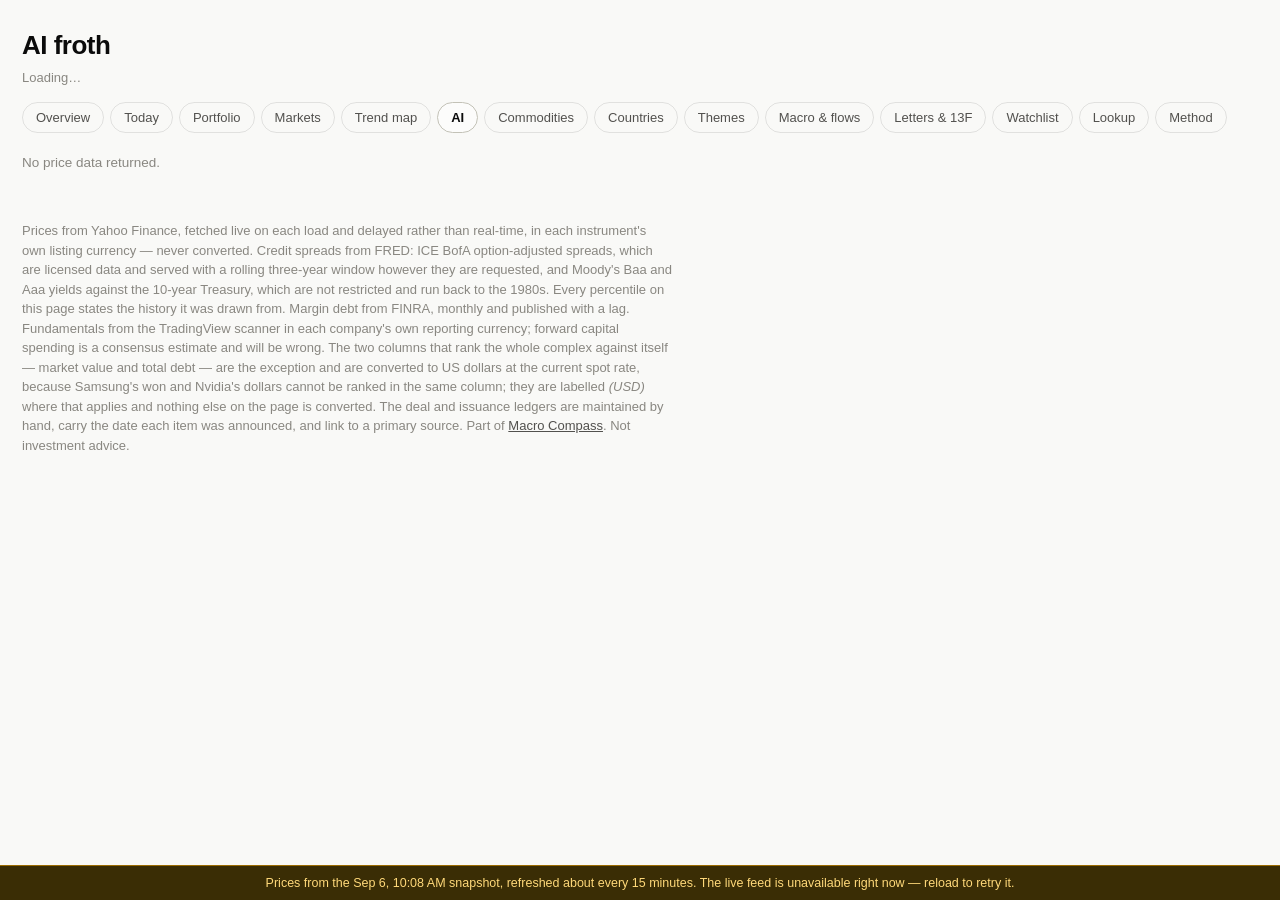
==== commit 004cdedd: "Measure what each moving average is worth, instead of asserting it Asked for a page explaining how t" ====
--- a/docs/ai.html
+++ b/docs/ai.html
@@ -224,13 +224,13 @@
   .matag.lost, .matag.rejected { color:var(--down); }
   .maside { font-size:9px; vertical-align:1px; opacity:0.85; }
 </style>
-<link rel="stylesheet" href="mobile.css?v=20260905e">
-<script src="mobile.js?v=20260905e" defer></script>
-<script src="pricefloor.js?v=20260905e"></script>
-<script src="links.js?v=20260905e"></script>
+<link rel="stylesheet" href="mobile.css?v=20260905f">
+<script src="mobile.js?v=20260905f" defer></script>
+<script src="pricefloor.js?v=20260905f"></script>
+<script src="links.js?v=20260905f"></script>
 </head>
 <body>
-<script src="ma.js?v=20260905e"></script>
+<script src="ma.js?v=20260905f"></script>
 <div class="wrap">
   <header>
     <div>
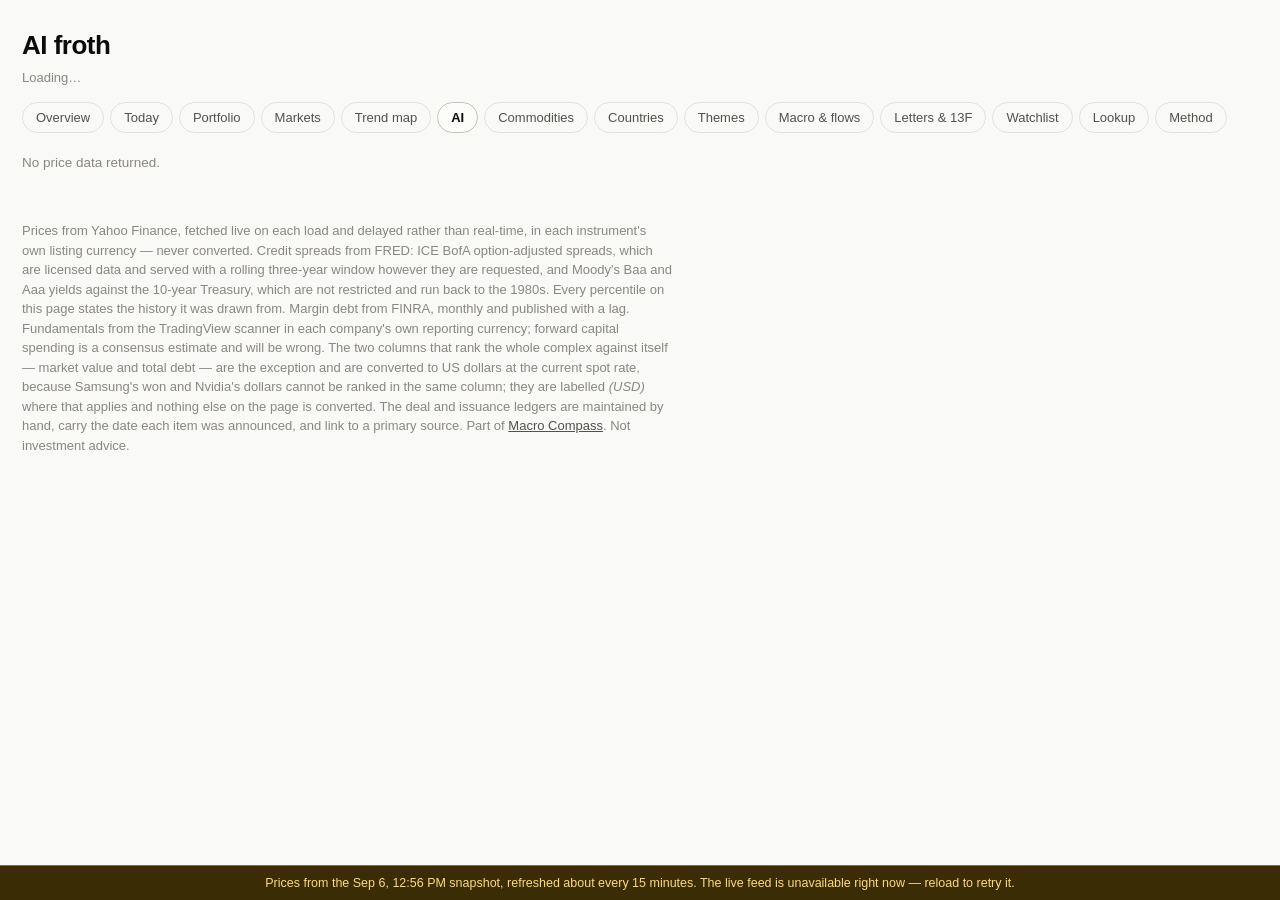
==== commit fc75424f: "Make the moving-average measurements reproducible and dated "Tomorrow all the bars will be outdated"" ====
--- a/docs/ai.html
+++ b/docs/ai.html
@@ -224,13 +224,13 @@
   .matag.lost, .matag.rejected { color:var(--down); }
   .maside { font-size:9px; vertical-align:1px; opacity:0.85; }
 </style>
-<link rel="stylesheet" href="mobile.css?v=20260905f">
-<script src="mobile.js?v=20260905f" defer></script>
-<script src="pricefloor.js?v=20260905f"></script>
-<script src="links.js?v=20260905f"></script>
+<link rel="stylesheet" href="mobile.css?v=20260906b">
+<script src="mobile.js?v=20260906b" defer></script>
+<script src="pricefloor.js?v=20260906b"></script>
+<script src="links.js?v=20260906b"></script>
 </head>
 <body>
-<script src="ma.js?v=20260905f"></script>
+<script src="ma.js?v=20260906b"></script>
 <div class="wrap">
   <header>
     <div>
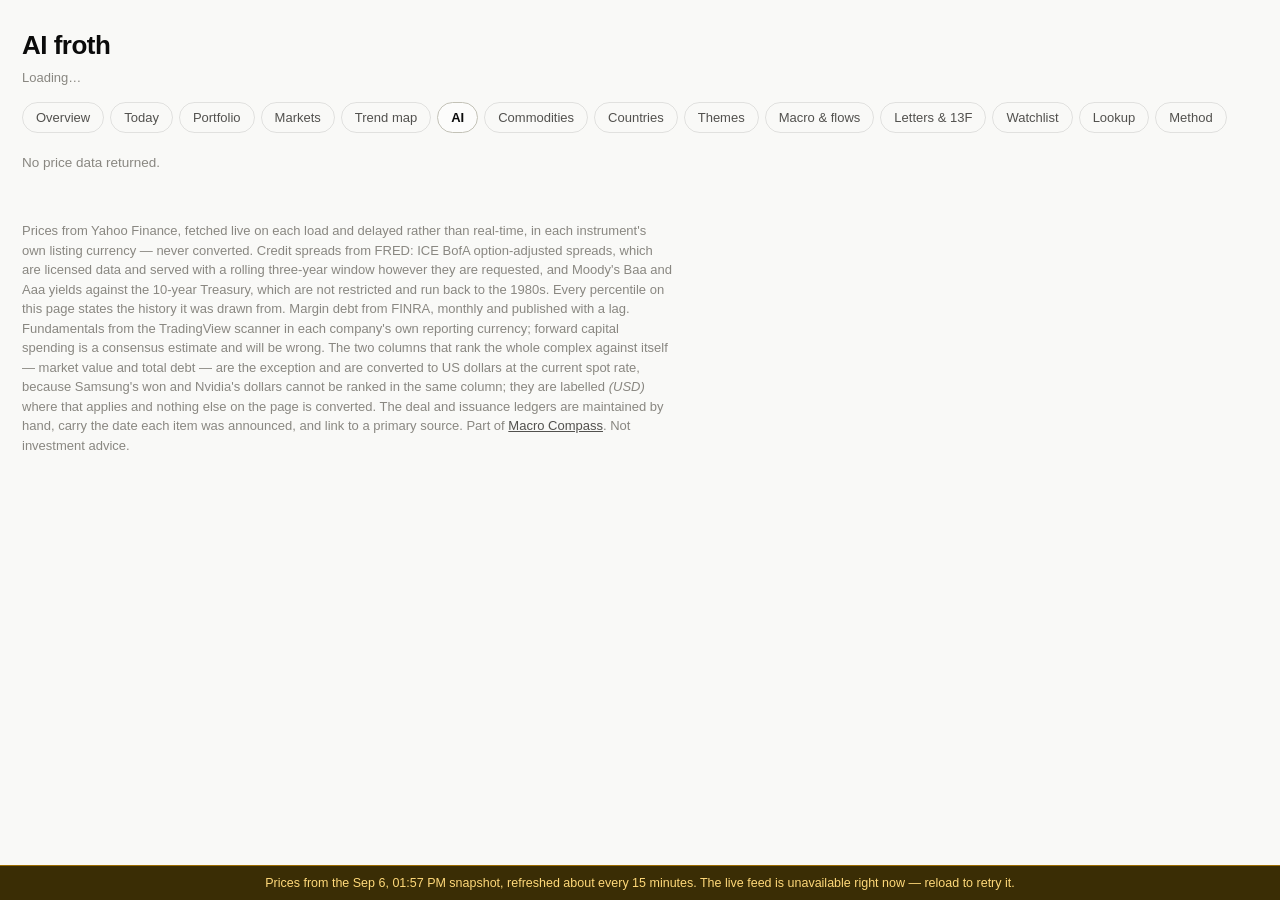
==== commit 8d78c2ef: "Six new setups, and negations on the eight breakouts that had none Additions: Compass Pathways (CMPS" ====
--- a/docs/ai.html
+++ b/docs/ai.html
@@ -224,13 +224,13 @@
   .matag.lost, .matag.rejected { color:var(--down); }
   .maside { font-size:9px; vertical-align:1px; opacity:0.85; }
 </style>
-<link rel="stylesheet" href="mobile.css?v=20260906b">
-<script src="mobile.js?v=20260906b" defer></script>
-<script src="pricefloor.js?v=20260906b"></script>
-<script src="links.js?v=20260906b"></script>
+<link rel="stylesheet" href="mobile.css?v=20260906c">
+<script src="mobile.js?v=20260906c" defer></script>
+<script src="pricefloor.js?v=20260906c"></script>
+<script src="links.js?v=20260906c"></script>
 </head>
 <body>
-<script src="ma.js?v=20260906b"></script>
+<script src="ma.js?v=20260906c"></script>
 <div class="wrap">
   <header>
     <div>
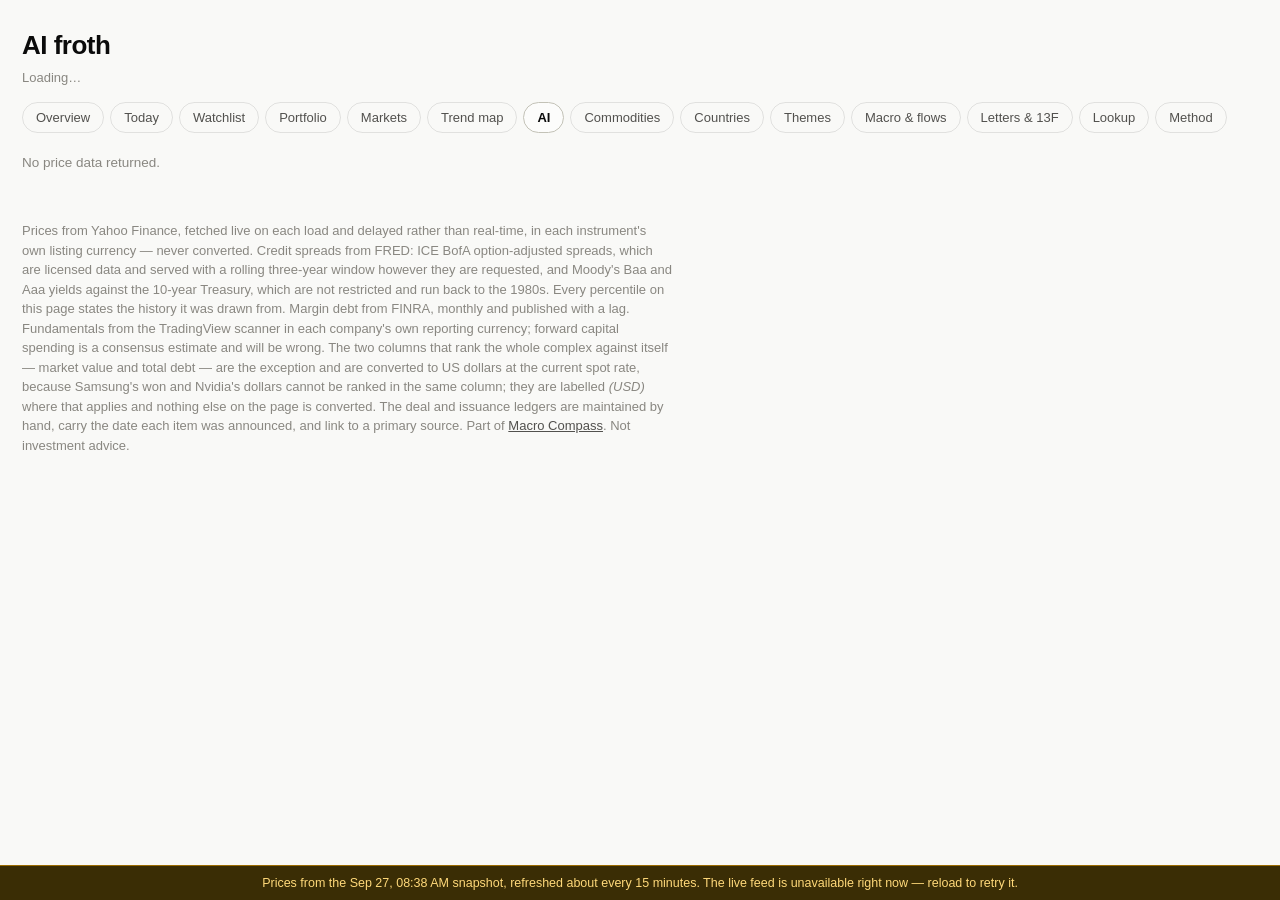
==== commit 43595444: "Six setups, dividend flags out of the setup list, watchlist after Today Taiwan Fund (TWN, 4-month H&" ====
--- a/docs/ai.html
+++ b/docs/ai.html
@@ -224,13 +224,13 @@
   .matag.lost, .matag.rejected { color:var(--down); }
   .maside { font-size:9px; vertical-align:1px; opacity:0.85; }
 </style>
-<link rel="stylesheet" href="mobile.css?v=20260906c">
-<script src="mobile.js?v=20260906c" defer></script>
-<script src="pricefloor.js?v=20260906c"></script>
-<script src="links.js?v=20260906c"></script>
+<link rel="stylesheet" href="mobile.css?v=20260927a">
+<script src="mobile.js?v=20260927a" defer></script>
+<script src="pricefloor.js?v=20260927a"></script>
+<script src="links.js?v=20260927a"></script>
 </head>
 <body>
-<script src="ma.js?v=20260906c"></script>
+<script src="ma.js?v=20260927a"></script>
 <div class="wrap">
   <header>
     <div>
@@ -241,6 +241,7 @@
   <nav class="pages">
     <a href="./">Overview</a>
     <a href="tape.html">Today</a>
+    <a href="watch.html">Watchlist</a>
     <a href="portfolio.html">Portfolio</a>
     <a href="markets.html">Markets</a>
     <a href="trend.html">Trend map</a>
@@ -250,7 +251,6 @@
     <a href="themes.html">Themes</a>
     <a href="macro.html">Macro &amp; flows</a>
     <a href="letters.html">Letters &amp; 13F</a>
-    <a href="watch.html">Watchlist</a>
     <a href="lookup.html">Lookup</a>
     <a href="method.html">Method</a>
   </nav>
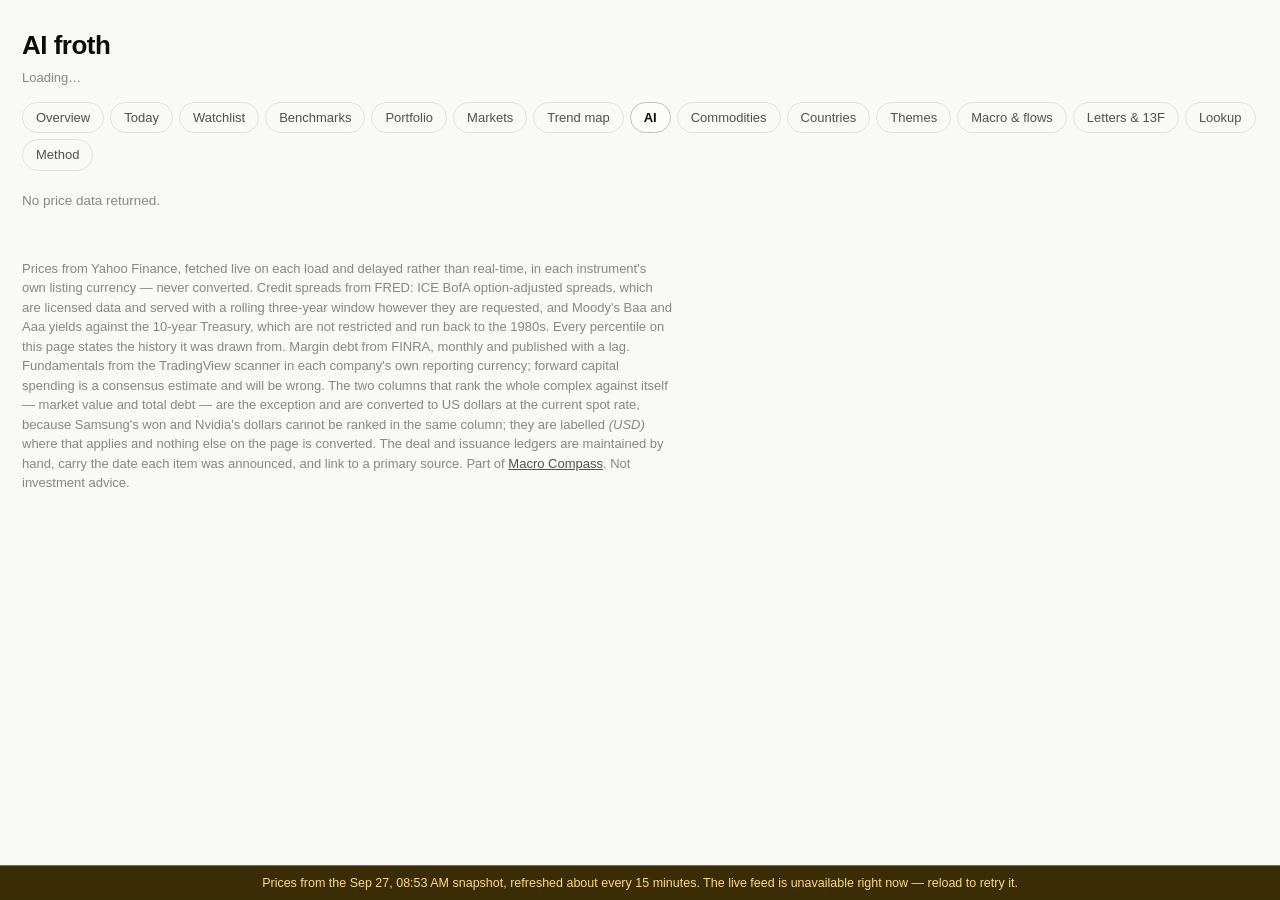
==== commit 225c5892: "A Benchmarks page for the weekly global markets review Thirty-five instruments from the Part I revie" ====
--- a/docs/ai.html
+++ b/docs/ai.html
@@ -242,6 +242,7 @@
     <a href="./">Overview</a>
     <a href="tape.html">Today</a>
     <a href="watch.html">Watchlist</a>
+    <a href="benchmarks.html">Benchmarks</a>
     <a href="portfolio.html">Portfolio</a>
     <a href="markets.html">Markets</a>
     <a href="trend.html">Trend map</a>
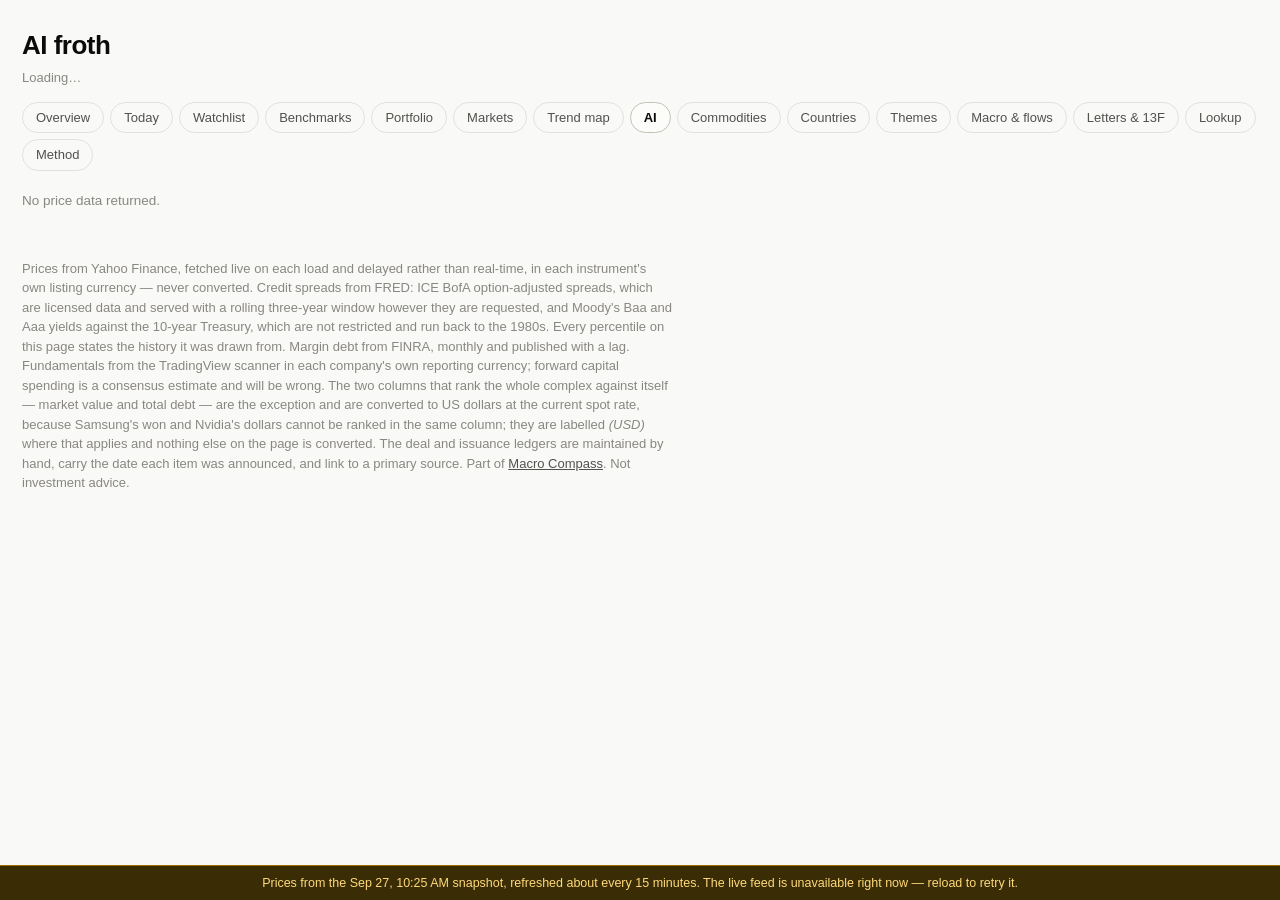
==== commit 5c21f2b2: "Benchmarks is the watchlist, pointed at a second file Asked for a page in the watchlist's format and" ====
--- a/docs/ai.html
+++ b/docs/ai.html
@@ -224,13 +224,13 @@
   .matag.lost, .matag.rejected { color:var(--down); }
   .maside { font-size:9px; vertical-align:1px; opacity:0.85; }
 </style>
-<link rel="stylesheet" href="mobile.css?v=20260927a">
-<script src="mobile.js?v=20260927a" defer></script>
-<script src="pricefloor.js?v=20260927a"></script>
-<script src="links.js?v=20260927a"></script>
+<link rel="stylesheet" href="mobile.css?v=20260927b">
+<script src="mobile.js?v=20260927b" defer></script>
+<script src="pricefloor.js?v=20260927b"></script>
+<script src="links.js?v=20260927b"></script>
 </head>
 <body>
-<script src="ma.js?v=20260927a"></script>
+<script src="ma.js?v=20260927b"></script>
 <div class="wrap">
   <header>
     <div>
@@ -242,7 +242,7 @@
     <a href="./">Overview</a>
     <a href="tape.html">Today</a>
     <a href="watch.html">Watchlist</a>
-    <a href="benchmarks.html">Benchmarks</a>
+    <a href="watch.html?set=benchmarks">Benchmarks</a>
     <a href="portfolio.html">Portfolio</a>
     <a href="markets.html">Markets</a>
     <a href="trend.html">Trend map</a>
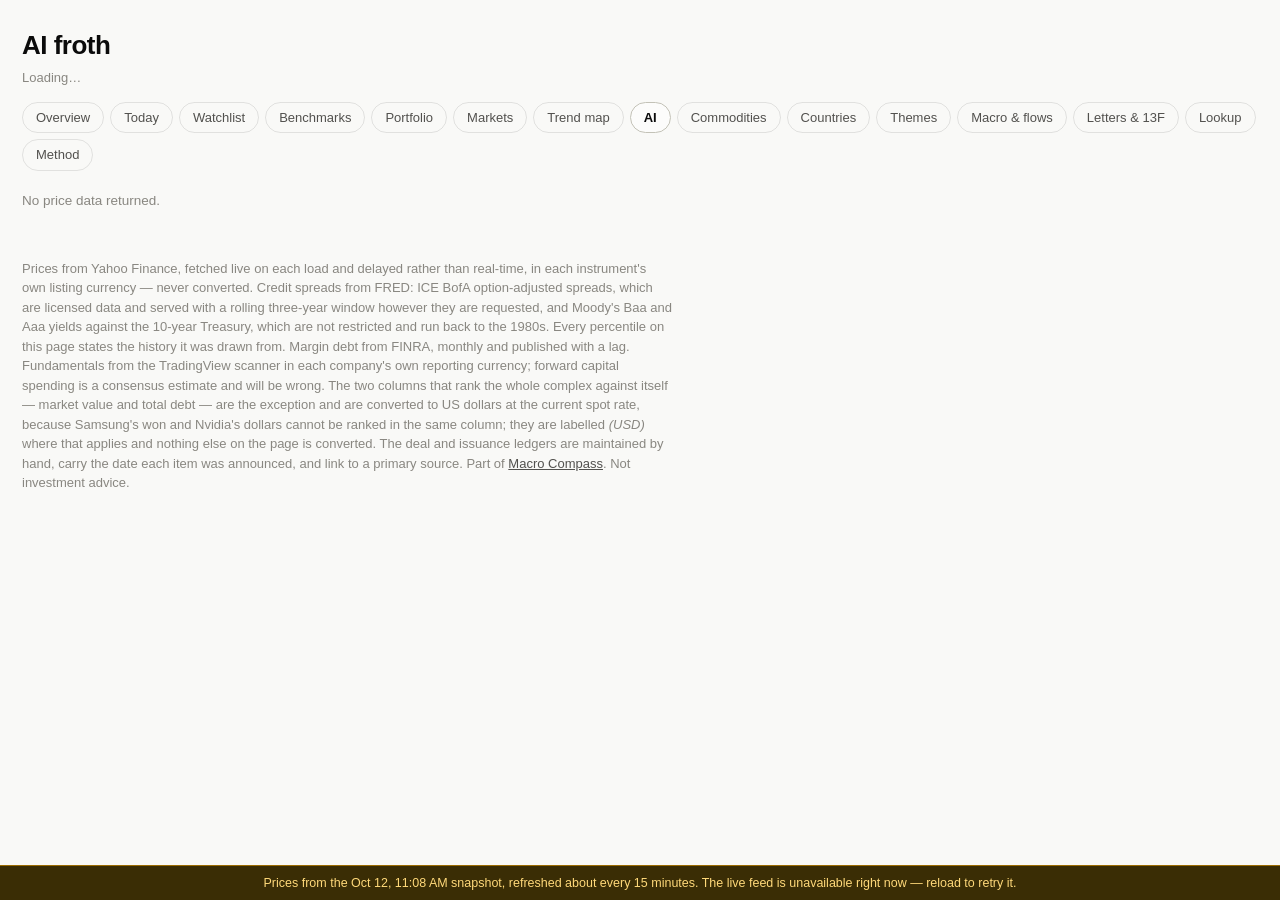
==== commit 7b2f1773: "Pages reload themselves when a newer version is deployed The Watchlist redesign was twice reported m" ====
--- a/docs/ai.html
+++ b/docs/ai.html
@@ -225,7 +225,7 @@
   .maside { font-size:9px; vertical-align:1px; opacity:0.85; }
 </style>
 <link rel="stylesheet" href="mobile.css?v=20260927b">
-<script src="mobile.js?v=20260927b" defer></script>
+<script src="mobile.js?v=20261012a" defer></script>
 <script src="pricefloor.js?v=20260927b"></script>
 <script src="links.js?v=20260927b"></script>
 </head>
